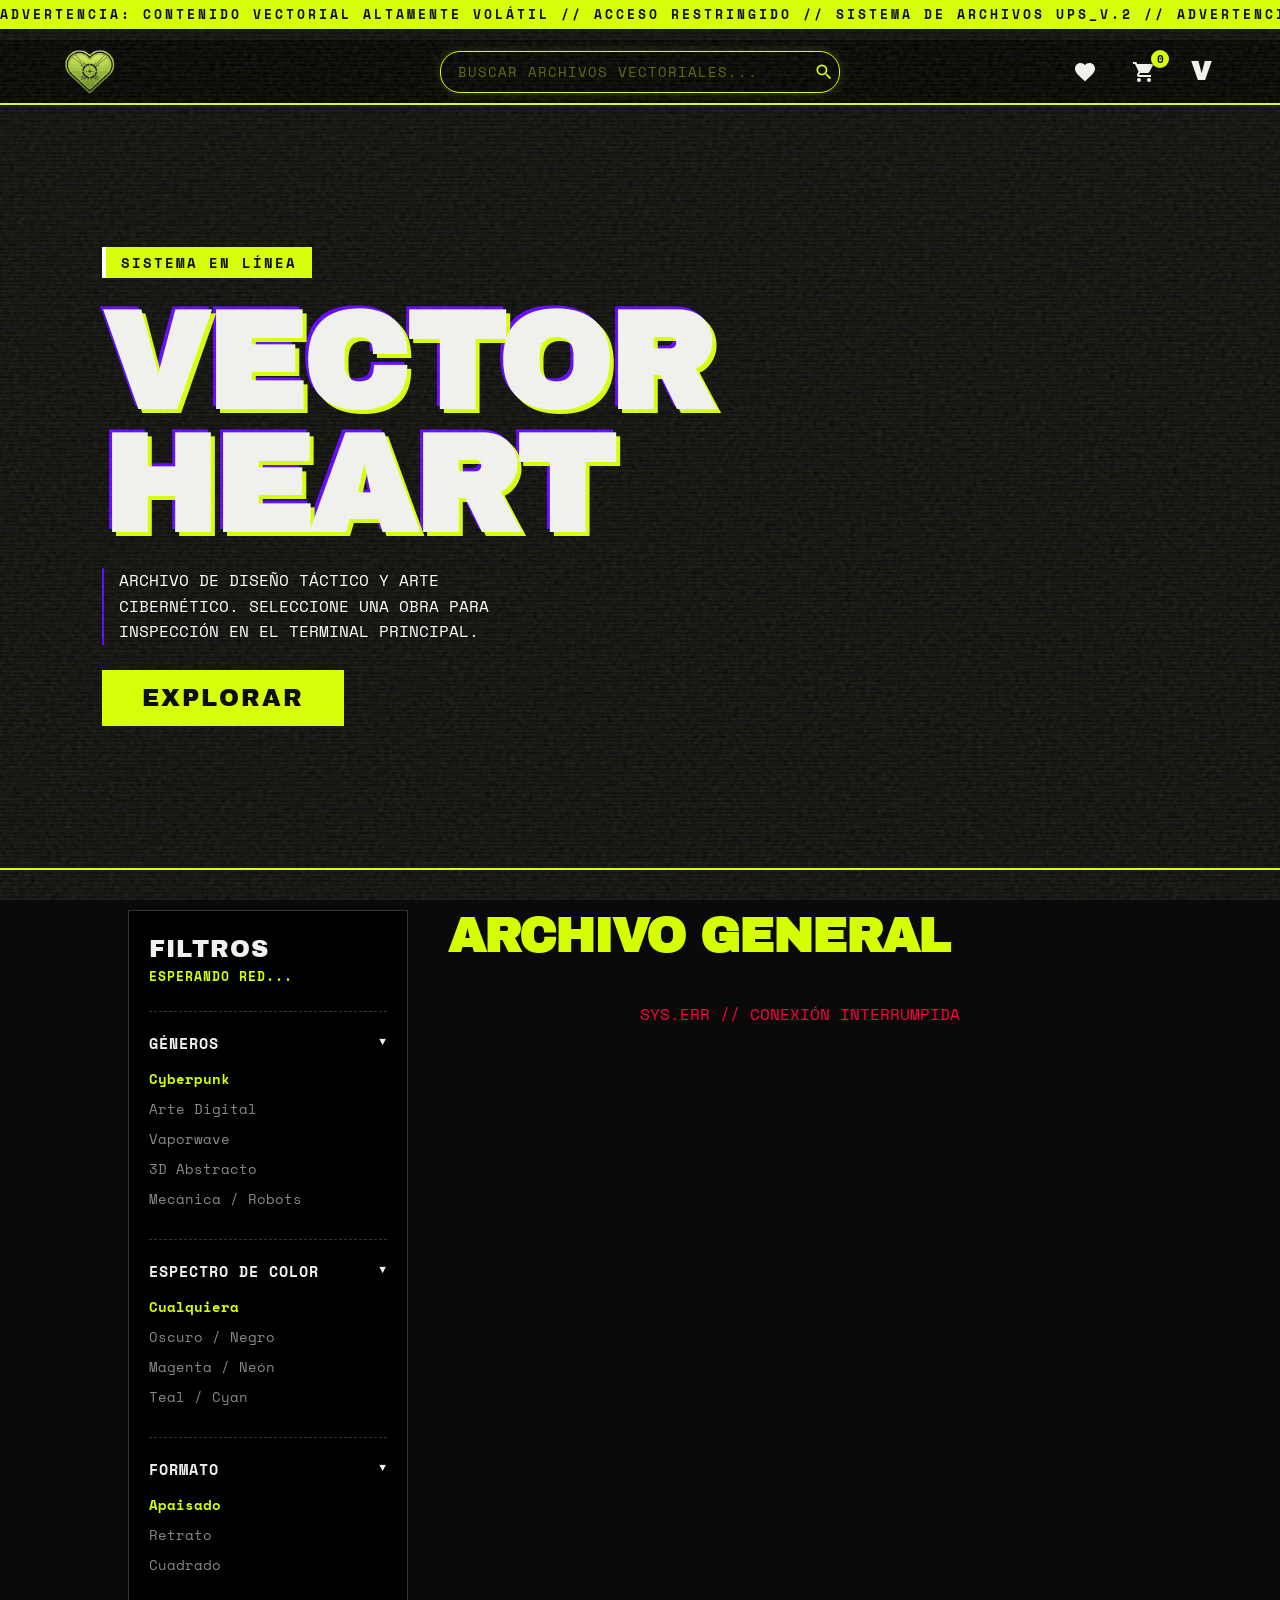
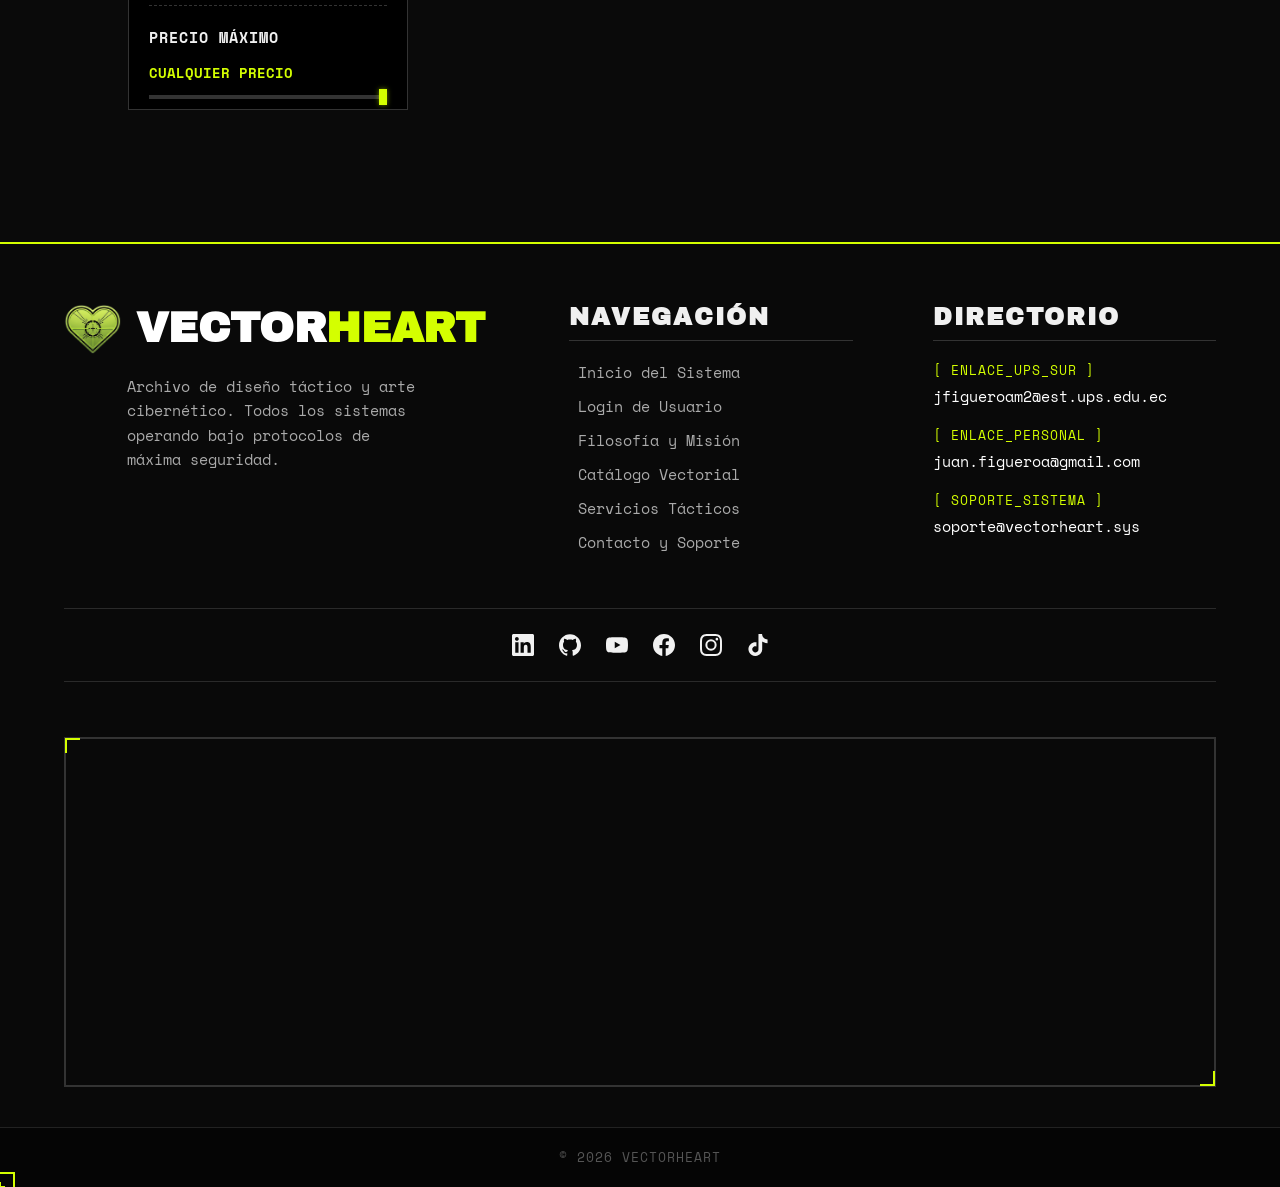
==== src/index.html @ d37dd2ca "vectorheart-ecommerce beta 0.3.7" ====
<!DOCTYPE html>
<html lang="es">
<head>
  <!-- ==========================================================================
       01. METADATOS Y RECURSOS DEL SISTEMA (HEAD)
       ========================================================================== -->
  <meta charset="UTF-8">
  <meta name="viewport" content="width=device-width, initial-scale=1.0">
  <title>VECTORHEART // ART ARCHIVE</title>

  <!-- Hojas de Estilo y Fuentes del HUD -->
  <link rel="stylesheet" href="css/style.css">
  <link href="https://fonts.googleapis.com/css2?family=Bebas+Neue&family=Space+Mono:wght@400;700&display=swap" rel="stylesheet">
</head>
<body>

<!-- ==========================================================================
     02. EFECTOS VISUALES GLOBALES (HUD)
     ========================================================================== -->
<!-- Efecto de escaneo CRT y ruido estático de fondo -->
<div class="ui-scanner"></div>
<div class="crt-noise"></div>

<!-- Marquesina superior de advertencia táctica -->
<div class="danger-marquee top-marquee">
  <div class="marquee-content">
    ADVERTENCIA: CONTENIDO VECTORIAL ALTAMENTE VOLÁTIL // ACCESO RESTRINGIDO // SISTEMA DE ARCHIVOS UPS_V.2 // ADVERTENCIA: CONTENIDO VECTORIAL ALTAMENTE VOLÁTIL // ACCESO RESTRINGIDO // SISTEMA DE ARCHIVOS UPS_V.2 //
  </div>
</div>

<!-- ==========================================================================
     03. NAVEGACIÓN SUPERIOR (HEADER)
     ========================================================================== -->
<header class="main-header">

  <!-- --- Logo del Sistema --- -->
  <a href="index.html" class="brand-logo" data-target="true" title="Reiniciar Sistema">
    <img src="assets/icons/Vectorheart.png" alt="Vectorheart Logo" class="heart-logo">
  </a>

  <!-- --- Buscador Global Predictivo --- -->
  <div class="header-search-container" id="searchContainer">
    <input type="search" id="searchInput" aria-label="Buscador global de archivos vectoriales" placeholder="BUSCAR ARCHIVOS VECTORIALES..." class="search-input" data-target="true" autocomplete="off">
    <button id="clearSearchBtn" class="clear-search-btn" style="display: none;" data-target="true">X</button>

    <svg viewBox="0 0 24 24" width="20" height="20" fill="currentColor" class="search-icon">
      <path d="M15.5 14h-.79l-.28-.27A6.471 6.471 0 0 0 16 9.5 6.5 6.5 0 1 0 9.5 16c1.61 0 3.09-.59 4.23-1.57l.27.28v.79l5 4.99L20.49 19l-4.99-5zm-6 0C7.01 14 5 11.99 5 9.5S7.01 5 9.5 5 14 7.01 14 9.5 11.99 14 9.5 14z"/>
    </svg>

    <!-- Menú Desplegable Predictivo (Inyectado vía JS) -->
    <div class="search-dropdown" id="searchDropdown"></div>
  </div>

  <!-- --- Controles de Operación (Favoritos, Base de Datos, Menú) --- -->
  <div class="header-controls">
    <button id="favBtn" class="icon-btn" data-target="true" title="Favoritos">
      <svg viewBox="0 0 24 24" width="24" height="24" fill="currentColor"><path d="M12 21.35l-1.45-1.32C5.4 15.36 2 12.28 2 8.5 2 5.42 4.42 3 7.5 3c1.74 0 3.41.81 4.5 2.09C13.09 3.81 14.76 3 16.5 3 19.58 3 22 5.42 22 8.5c0 3.78-3.4 6.86-8.55 11.54L12 21.35z"/></svg>
    </button>

    <a href="#" class="cart-link icon-btn" data-target="true" title="Base de Datos">
      <svg viewBox="0 0 24 24" width="24" height="24" fill="currentColor"><path d="M7 18c-1.1 0-1.99.9-1.99 2S5.9 22 7 22s2-.9 2-2-.9-2-2-2zM1 2v2h2l3.6 7.59-1.35 2.45c-.16.28-.25.61-.25.96 0 1.1.9 2 2 2h12v-2H7.42c-.14 0-.25-.11-.25-.25l.03-.12.9-1.63h7.45c.75 0 1.41-.41 1.75-1.03l3.58-6.49c.08-.14.12-.31.12-.48 0-.55-.45-1-1-1H5.21l-.94-2H1zm16 16c-1.1 0-1.99.9-1.99 2s.89 2 1.99 2 2-.9 2-2-.9-2-2-2z"/></svg>
      <span class="cart-badge" id="cartCountBadge">0</span>
    </a>

    <button id="menuBtn" class="icon-btn" data-target="true" title="Abrir Menú" style="font-family: var(--font-heading); font-size: 1.6rem; font-weight: bold; width: 30px; height: 30px;">V</button>
  </div>
</header>

<!-- ==========================================================================
     04. CONTENIDO PRINCIPAL (MAIN)
     ========================================================================== -->
<main>

  <!-- --- Sección 1: Hero Banner --- -->
  <section class="hero">
    <div class="hero-content">
      <div class="hero-badge">SISTEMA EN LÍNEA</div>
      <h1 class="glitch-title">VECTOR<br>HEART</h1>
      <p class="hero-desc">ARCHIVO DE DISEÑO TÁCTICO Y ARTE CIBERNÉTICO. SELECCIONE UNA OBRA PARA INSPECCIÓN EN EL TERMINAL PRINCIPAL.</p>
      <button class="btn-explore" data-target="true" onclick="document.getElementById('catalog-grid').scrollIntoView({behavior: 'smooth', block: 'start'})">
        EXPLORAR
      </button>
    </div>
    <!-- Carrusel Dinámico (JS) -->
    <div class="hero-art-display" id="heroCarousel"></div>
  </section>

  <!-- --- Sección 2: Sistema de Catálogo y Filtros --- -->
  <section class="catalog-container" id="catalog-section">

    <!-- Sidebar de Filtros -->
    <aside class="filter-sidebar">
      <div class="sidebar-title">FILTROS</div>
      <div class="sidebar-matches" id="matchCount">ESPERANDO RED...</div>

      <!-- Filtro: Géneros -->
      <div class="filter-section">
        <div class="filter-section-title">GÉNEROS <span style="font-size: 0.7rem;">▼</span></div>
        <label class="filter-option"><input type="radio" name="cat" value="cyberpunk neon" checked><span class="active">Cyberpunk</span></label>
        <label class="filter-option"><input type="radio" name="cat" value="digital art"><span>Arte Digital</span></label>
        <label class="filter-option"><input type="radio" name="cat" value="vaporwave"><span>Vaporwave</span></label>
        <label class="filter-option"><input type="radio" name="cat" value="abstract 3d"><span>3D Abstracto</span></label>
        <label class="filter-option"><input type="radio" name="cat" value="mecha robot"><span>Mecánica / Robots</span></label>
      </div>

      <!-- Filtro: Espectro de Color -->
      <div class="filter-section">
        <div class="filter-section-title">ESPECTRO DE COLOR <span style="font-size: 0.7rem;">▼</span></div>
        <label class="filter-option"><input type="radio" name="col" value="" checked><span class="active">Cualquiera</span></label>
        <label class="filter-option"><input type="radio" name="col" value="black"><span>Oscuro / Negro</span></label>
        <label class="filter-option"><input type="radio" name="col" value="magenta"><span>Magenta / Neón</span></label>
        <label class="filter-option"><input type="radio" name="col" value="teal"><span>Teal / Cyan</span></label>
      </div>

      <!-- Filtro: Formato Visual -->
      <div class="filter-section">
        <div class="filter-section-title">FORMATO <span style="font-size: 0.7rem;">▼</span></div>
        <label class="filter-option"><input type="radio" name="ori" value="landscape" checked><span class="active">Apaisado</span></label>
        <label class="filter-option"><input type="radio" name="ori" value="portrait"><span>Retrato</span></label>
        <label class="filter-option"><input type="radio" name="ori" value="squarish"><span>Cuadrado</span></label>
      </div>

      <!-- Filtro: Precio (Frontend) -->
      <div class="filter-section">
        <div class="filter-section-title">PRECIO MÁXIMO</div>
        <div class="price-slider-container">
          <span class="price-label" id="priceLabel">Cualquier precio</span>
          <input type="range" id="priceFilter" aria-label="Filtro de precio máximo" min="40" max="200" value="200" data-target="true">
        </div>
      </div>

      <!-- Acción: Limpiar Filtros -->
      <button class="btn-clear-filters" id="clearFiltersBtn" data-target="true">LIMPIAR FILTROS</button>
    </aside>

    <!-- Área de Grilla de Obras -->
    <div class="catalog-content">
      <h2 class="section-title" style="font-size: 3rem; margin-top: 0;">ARCHIVO GENERAL</h2>
      <div class="product-grid" id="catalog-grid"></div>
      <button class="btn-load-more" id="loadMoreBtn" data-target="true">CARGAR MÁS MÓDULOS</button>
    </div>

  </section>
</main>

<!-- ==========================================================================
     05. HUD DE INSPECCIÓN (MODAL)
     ========================================================================== -->
<div class="modal-overlay" id="artModal">
  <div class="modal-content">

    <!-- Controles de Cierre -->
    <button class="modal-close-btn" id="closeModalBtn" data-target="true" title="Cerrar Terminal">X</button>

    <!-- Área de Scroll Interno -->
    <div class="modal-body-scroll">

      <!-- Título -->
      <div class="modal-header-vertical">
        <div class="modal-badge">// REGISTRO VECTORIAL</div>
        <h2 id="modalTitle">TITULO OBRA</h2>
      </div>

      <!-- Imagen -->
      <div class="modal-image-vertical">
        <div class="modal-image" id="modalImage"></div>
      </div>

      <!-- Metadatos de la Obra -->
      <div class="modal-data-vertical">
        <p class="modal-data"><span>[ ARTISTA ]</span> <strong id="modalArtist">...</strong></p>
        <p class="modal-data"><span>[ EXPOSICIÓN ]</span> <strong id="modalExhibitions">...</strong></p>
        <p class="modal-data"><span>[ RESOLUCIÓN ]</span> <strong id="modalDimensions" style="color: #FFF;">...</strong></p>
        <p class="modal-data" style="align-items: center;">
          <span>[ FIRMA HEX ]</span>
          <strong id="modalHex" style="display: flex; align-items: center; gap: 10px;">...</strong>
        </p>
        <p class="modal-data"><span>[ RED (LIKES) ]</span> <strong id="modalLikes" style="color: #FFF;">...</strong></p>
      </div>

      <!-- Etiquetas Interactivas -->
      <div class="modal-tags" id="modalTags" style="display: flex; gap: 8px; flex-wrap: wrap; margin-bottom: 25px; border-bottom: 1px dashed #333; padding-bottom: 25px;"></div>

      <!-- Nivel de Amenaza (Rating) -->
      <div class="modal-rating-vertical">
        <span style="color: #666; font-size: 0.85rem; font-family: var(--font-tech); width: 135px; flex-shrink: 0;">NIVEL DE AMENAZA:</span>
        <div class="modal-rating" id="modalRating">★★★★★</div>
      </div>

      <!-- Descripción General -->
      <div class="modal-desc-vertical">
        <p class="modal-desc" id="modalDesc">Cargando registro de datos...</p>
      </div>

    </div>
  </div>
</div>

<!-- ==========================================================================
     06. MENÚ LATERAL TÁCTICO DE NAVEGACIÓN
     ========================================================================== -->
<nav class="side-menu" id="sideMenu" style="justify-content: flex-start; gap: 25px; overflow-y: auto; padding-top: 60px;">

  <button class="close-menu" id="closeMenuBtn" data-target="true">X</button>

  <div class="sidebar-brand" style="display: flex; align-items: center; gap: 15px;">
    <span class="v-logo" style="background: var(--primary); color: var(--dark); width: 35px; height: 35px; display: flex; align-items: center; justify-content: center; font-family: var(--font-heading); font-size: 1.5rem;">V</span>
    <h2 style="font-family: var(--font-heading); font-size: 2rem; margin: 0; line-height: 1; color: var(--text-light);">VECTOR<span class="highlight" style="color: var(--primary);">HEART</span></h2>
  </div>

  <!-- Directorio de Enlaces -->
  <ul class="menu-links" style="margin-bottom: 10px;">
    <li><a href="index.html" data-target="true" style="display: flex; align-items: center; gap: 15px;"><svg viewBox="0 0 24 24" width="24" height="24" fill="currentColor"><path d="M3 13h8V3H3v10zm0 8h8v-6H3v6zm10 0h8V11h-8v10zm0-18v6h8V3h-8z"/></svg> INICIO</a></li>
    <li><a href="login.html" data-target="true" style="display: flex; align-items: center; gap: 15px;"><svg viewBox="0 0 24 24" width="24" height="24" fill="currentColor"><path d="M12 12c2.21 0 4-1.79 4-4s-1.79-4-4-4-4 1.79-4 4 1.79 4 4 4zm0 2c-2.67 0-8 1.34-8 4v2h16v-2c0-2.66-5.33-4-8-4z"/></svg> LOGIN</a></li>
    <li><a href="filosofia.html" data-target="true" style="display: flex; align-items: center; gap: 15px;"><svg viewBox="0 0 24 24" width="24" height="24" fill="currentColor"><path d="M12 2L2 22h20L12 2zm0 5l5 10h-10l5-10z"/></svg> FILOSOFÍA</a></li>
    <li><a href="index.html#catalog-grid" id="tiendaLink" data-target="true" style="display: flex; align-items: center; gap: 15px;"><svg viewBox="0 0 24 24" width="24" height="24" fill="currentColor"><path d="M4 4h4v4H4zm6 0h4v4h-4zm6 0h4v4h-4zM4 10h4v4H4zm6 0h4v4h-4zm6 0h4v4h-4zM4 16h4v4H4zm6 0h4v4h-4zm6 0h4v4h-4z"/></svg> CATÁLOGO</a></li>
    <li><a href="servicios.html" data-target="true" style="display: flex; align-items: center; gap: 15px;"><svg viewBox="0 0 24 24" width="24" height="24" fill="currentColor"><path d="M22.7 19l-9.1-9.1c.9-2.3.4-5-1.5-6.9-2-2-5-2.4-7.4-1.3L9 6 6 9 1.6 4.7C.5 7.1.9 10.1 2.9 12.1c1.9 1.9 4.6 2.4 6.9 1.5l9.1 9.1c.4.4 1 .4 1.4 0l2.4-2.4c.4-.4.4-1 0-1.3z"/></svg> SERVICIOS</a></li>
    <li><a href="contacto.html" data-target="true" style="display: flex; align-items: center; gap: 15px;"><svg viewBox="0 0 24 24" width="24" height="24" fill="currentColor"><path d="M20 4H4c-1.1 0-1.99.9-1.99 2L2 18c0 1.1.9 2 2 2h16c1.1 0 2-.9 2-2V6c0-1.1-.9-2-2-2zm0 4l-8 5-8-5V6l8 5 8-5v2z"/></svg> CONTACTO</a></li>
  </ul>

  <!-- Controles de Redes y Localización -->
  <div style="display: flex; flex-direction: column; align-items: center; gap: 20px; border-top: 1px solid #333; padding-top: 25px;">

    <div class="side-socials" style="display: flex; gap: 20px; justify-content: center; width: 100%; border: none; padding: 0; margin: 0;">
      <a href="https://www.linkedin.com/in/juan-figueroa-98a816195/" target="_blank" data-target="true" title="LinkedIn">
        <svg viewBox="0 0 24 24"><path d="M20.447 20.452h-3.554v-5.569c0-1.328-.027-3.037-1.852-3.037-1.853 0-2.136 1.445-2.136 2.939v5.667H9.351V9h3.414v1.561h.046c.477-.9 1.637-1.85 3.37-1.85 3.601 0 4.267 2.37 4.267 5.455v6.286zM5.337 7.433c-1.144 0-2.063-.926-2.063-2.065 0-1.138.92-2.063 2.063-2.063 1.14 0 2.064.925 2.064 2.063 0 1.139-.925 2.065-2.064 2.065zm1.782 13.019H3.555V9h3.564v11.452zM22.225 0H1.771C.792 0 0 .774 0 1.729v20.542C0 23.227.792 24 1.771 24h20.451C23.2 24 24 23.227 24 22.271V1.729C24 .774 23.2 0 22.222 0h.003z"/></svg>
      </a>
      <a href="https://github.com/xErnyx" target="_blank" data-target="true" title="GitHub">
        <svg viewBox="0 0 24 24"><path d="M12 .297c-6.63 0-12 5.373-12 12 0 5.303 3.438 9.8 8.205 11.385.6.113.82-.258.82-.577 0-.285-.01-1.04-.015-2.04-3.338.724-4.042-1.61-4.042-1.61C4.422 18.07 3.633 17.7 3.633 17.7c-1.087-.744.084-.729.084-.729 1.205.084 1.838 1.236 1.838 1.236 1.07 1.835 2.809 1.305 3.495.998.108-.776.417-1.305.76-1.605-2.665-.3-5.466-1.332-5.466-5.93 0-1.31.465-2.38 1.235-3.22-.135-.303-.54-1.523.105-3.176 0 0 1.005-.322 3.3 1.23.96-.267 1.98-.399 3-.405 1.02.006 2.04.138 3 .405 2.28-1.552 3.285-1.23 3.285-1.23.645 1.653.24 2.873.12 3.176.765.84 1.23 1.91 1.23 3.22 0 4.61-2.805 5.625-5.475 5.92.42.36.81 1.096.81 2.22 0 1.606-.015 2.896-.015 3.286 0 .315.21.69.825.57C20.565 22.092 24 17.592 24 12.297c0-6.627-5.373-12-12-12"/></svg>
      </a>
      <a href="https://www.youtube.com/@Antonimo555" target="_blank" data-target="true" title="YouTube">
        <svg viewBox="0 0 24 24"><path d="M23.498 6.186a3.016 3.016 0 0 0-2.122-2.136C19.505 3.545 12 3.545 12 3.545s-7.505 0-9.377.505A3.017 3.017 0 0 0 .502 6.186C0 8.07 0 12 0 12s0 3.93.502 5.814a3.016 3.016 0 0 0 2.122 2.136c1.871.505 9.376.505 9.376.505s7.505 0 9.377-.505a3.015 3.015 0 0 0 2.122-2.136C24 15.93 24 12 24 12s0-3.93-.502-5.814zM9.545 15.568V8.432L15.818 12l-6.273 3.568z"/></svg>
      </a>
      <a href="https://www.facebook.com/Antonimo0/" target="_blank" data-target="true" title="Facebook">
        <svg viewBox="0 0 24 24"><path d="M24 12.073c0-6.627-5.373-12-12-12s-12 5.373-12 12c0 5.99 4.388 10.954 10.125 11.854v-8.385H7.078v-3.469h3.047V9.43c0-3.007 1.792-4.669 4.533-4.669 1.312 0 2.686.235 2.686.235v2.953H15.83c-1.491 0-1.956.925-1.956 1.874v2.25h3.328l-.532 3.469h-2.796v8.385C19.612 23.027 24 18.062 24 12.073z"/></svg>
      </a>
      <a href="https://www.instagram.com/0antonimo0/" target="_blank" data-target="true" title="Instagram">
        <svg viewBox="0 0 24 24"><path d="M12 2.163c3.204 0 3.584.012 4.85.07 3.252.148 4.771 1.691 4.919 4.919.058 1.265.069 1.645.069 4.849 0 3.205-.012 3.584-.069 4.849-.149 3.225-1.664 4.771-4.919 4.919-1.266.058-1.644.07-4.85.07-3.204 0-3.584-.012-4.849-.07-3.26-.149-4.771-1.699-4.919-4.92-.058-1.265-.07-1.644-.07-4.849 0-3.204.013-3.583.07-4.849.149-3.227 1.664-4.771 4.919-4.919 1.266-.057 1.645-.069 4.849-.069zM12 0C8.741 0 8.333.014 7.053.072 2.695.272.273 2.69.073 7.052.014 8.333 0 8.741 0 12c0 3.259.014 3.668.072 4.948.2 4.358 2.618 6.78 6.98 6.98C8.333 23.986 8.741 24 12 24c3.259 0 3.668-.014 4.948-.072 4.354-.2 6.782-2.618 6.979-6.98.059-1.28.073-1.689.073-4.948 0-3.259-.014-3.667-.072-4.947-.196-4.354-2.617-6.78-6.979-6.98C15.668.014 15.259 0 12 0zm0 5.838a6.162 6.162 0 100 12.324 6.162 6.162 0 000-12.324zM12 16a4 4 0 110-8 4 4 0 010 8zm6.406-11.845a1.44 1.44 0 100 2.881 1.44 1.44 0 000-2.881z"/></svg>
      </a>
      <a href="https://www.tiktok.com/@erny_xp555" target="_blank" data-target="true" title="TikTok">
        <svg viewBox="0 0 24 24"><path d="M12.525.02c1.31-.02 2.61-.01 3.91-.02.08 1.53.63 3.09 1.75 4.17 1.12 1.11 2.7 1.62 4.24 1.79v4.03c-1.44-.05-2.89-.35-4.2-.97-.57-.26-1.1-.59-1.62-.93-.01 2.92.01 5.84-.02 8.75-.08 1.4-.54 2.79-1.35 3.94-1.31 1.92-3.58 3.17-5.91 3.21-1.43.08-2.86-.31-4.08-1.03-2.02-1.19-3.44-3.37-3.65-5.71-.02-.5-.03-1-.01-1.49.18-1.9 1.12-3.72 2.58-4.96 1.66-1.44 3.98-2.13 6.15-1.72.02 1.48-.04 2.96-.04 4.44-.99-.32-2.15-.23-3.02.37-.63.41-1.11 1.04-1.36 1.75-.21.51-.15 1.07-.14 1.61.24 1.64 1.82 3.02 3.5 2.87 1.12-.01 2.19-.66 2.77-1.61.19-.33.4-.67.41-1.06.1-1.79.06-3.57.07-5.36.01-4.03-.01-8.05.02-12.07z"/></svg>
      </a>
    </div>

    <div class="localization-controls" style="display: flex; gap: 10px; justify-content: center; width: 100%;">
      <button class="loc-btn" data-target="true" style="justify-content: center; padding: 10px 20px;"><svg viewBox="0 0 24 24" width="18" height="18" fill="currentColor"><path d="M11.99 2C6.47 2 2 6.48 2 12s4.47 10 9.99 10C17.52 22 22 17.52 22 12S17.52 2 11.99 2zm6.93 6h-2.95c-.32-1.25-.78-2.45-1.38-3.56 1.84.63 3.37 1.91 4.33 3.56zM12 4.04c.83 1.2 1.48 2.53 1.91 3.96h-3.82c.43-1.43 1.08-2.76 1.91-3.96zM4.26 14C4.1 13.36 4 12.69 4 12s.1-1.36.26-2h3.38c-.08.66-.14 1.32-.14 2 0 .68.06 1.34.14 2H4.26zm.82 2h2.95c.32 1.25.78 2.45 1.38 3.56-1.84-.63-3.37-1.91-4.33-3.56zm2.95-8H5.08c-.96 1.66-2.49 2.93-4.33 3.56C5.81 7.11 6.28 5.92 6.6 4.68zM12 19.96c-.83-1.2-1.48-2.53-1.91-3.96h3.82c-.43 1.43-1.08 2.76-1.91 3.96zM14.34 14H9.66c-.09-.66-.16-1.32-.16-2 0-.68.07-1.34.16-2h4.68c.09.66.16 1.32.16 2 0 .68-.07 1.34-.16 2zm.25 5.56c.6-1.11 1.06-2.31 1.38-3.56h2.95c-.96 1.65-2.49 2.93-4.33 3.56zM16.36 14c.08-.66.14-1.32.14-2 0-.68-.06-1.34-.14-2h3.38c.16.64.26 1.31.26 2s-.1 1.36-.26 2h-3.38z"/></svg> Ecuador</button>
      <button class="loc-btn" data-target="true" style="justify-content: center; padding: 10px 20px;"><svg viewBox="0 0 24 24" width="18" height="18" fill="currentColor"><path d="M12.87 15.07l-2.54-2.51.03-.03c1.74-1.94 2.98-4.17 3.71-6.53H17V4h-7V2H8v2H1v2h11.17C11.5 7.92 10.44 9.75 9 11.35 8.07 10.32 7.3 9.19 6.69 8h-2c.73 1.63 1.73 3.17 2.98 4.56l-5.09 5.02L4 19l5-5 3.11 3.11.76-2.04zM18.5 10h-2L12 22h2l1.12-3h4.75L21 22h2l-4.5-12zm-2.62 7l1.62-4.33L19.12 17h-3.24z"/></svg> Español</button>
    </div>

    <p class="copyright" style="color: #666; font-size: 0.85rem; margin: 0; text-align: center; font-family: var(--font-tech);">© 2026 VECTORHEART</p>
  </div>
</nav>

<!-- ==========================================================================
     07. PANEL DE BASE DE DATOS (CARRITO DE COMPRAS)
     ========================================================================== -->
<div class="cart-panel" id="cartPanel">

  <div class="cart-header">
    <h2>REGISTRO DE COMPRAS</h2>
    <button class="close-cart" id="closeCartBtn" data-target="true">X</button>
  </div>

  <div class="cart-items-container" id="cartItemsContainer"></div>

  <div class="cart-footer">
    <div class="cart-total">TOTAL: $<span id="cartTotalValue">0.00</span></div>

    <!-- Acciones Inferiores -->
    <div class="cart-bottom-actions">
      <button id="btn-undo-cart" class="btn-undo" data-target="true">RESTAR ÚLTIMO</button>
      <button id="btn-vaciar-carrito" class="btn-purgar" data-target="true">PURGAR SISTEMA</button>
    </div>

    <button class="btn-primary" style="width: 100%;" data-target="true">PROCESAR PAGO >></button>
  </div>
</div>

<!-- ==========================================================================
     08. PIE DE PÁGINA GLOBAL (FOOTER)
     ========================================================================== -->
<footer class="main-footer" style="background: rgba(10, 10, 10, 0.95); border-top: 2px solid var(--primary); padding: 60px 5% 0px; margin-top: 80px; display: flex; flex-direction: column; position: relative; z-index: 10;">

  <!-- Contenedor Superior: Columnas de información -->
  <div class="footer-top-container" style="display: flex; flex-wrap: wrap; justify-content: space-between; gap: 80px; width: 100%; margin-bottom: 5px;">

    <!-- Columna 1: Branding y Descripción -->
    <div class="footer-col" style="flex: 1.5;">
      <div class="footer-logo-wrapper" style="display: flex; align-items: center; gap: 15px; margin-bottom: 20px;">
        <img src="assets/icons/Vectorheart.png" alt="Vectorheart Logo" class="heart-logo" style="height: 50px; width: auto; mix-blend-mode: screen;">
        <h2 class="footer-title" style="font-family: var(--font-heading); font-size: 2.6rem; margin: 0; line-height: 1; color: #FFF;">VECTOR<span style="color: var(--primary);">HEART</span></h2>
      </div>
      <p class="footer-desc" style="color: #AAA; font-family: var(--font-tech); font-size: 0.95rem; line-height: 1.6; max-width: 300px; margin: 0 auto;">
        Archivo de diseño táctico y arte cibernético. Todos los sistemas operando bajo protocolos de máxima seguridad.
      </p>
    </div>

    <!-- Columna 2: Navegación Rápida -->
    <div class="footer-col" style="flex: 1; min-width: 200px;">
      <h4 style="color: var(--text-light); font-family: var(--font-heading); font-size: 1.5rem; margin-bottom: 20px; letter-spacing: 2px; text-transform: uppercase;">Navegación</h4>
      <ul class="footer-links" style="list-style: none; padding: 0; display: flex; flex-direction: column; gap: 12px;">
        <li><a href="index.html" data-target="true" style="color: #AAA; font-family: var(--font-tech); text-decoration: none; font-size: 0.95rem; transition: color 0.3s ease;">Inicio del Sistema</a></li>
        <li><a href="login.html" data-target="true" style="color: #AAA; font-family: var(--font-tech); text-decoration: none; font-size: 0.95rem; transition: color 0.3s ease;">Login de Usuario</a></li>
        <li><a href="filosofia.html" data-target="true" style="color: #AAA; font-family: var(--font-tech); text-decoration: none; font-size: 0.95rem; transition: color 0.3s ease;">Filosofía y Misión</a></li>
        <li><a href="index.html#catalog-grid" data-target="true" style="color: #AAA; font-family: var(--font-tech); text-decoration: none; font-size: 0.95rem; transition: color 0.3s ease;">Catálogo Vectorial</a></li>
        <li><a href="servicios.html" data-target="true" style="color: #AAA; font-family: var(--font-tech); text-decoration: none; font-size: 0.95rem; transition: color 0.3s ease;">Servicios Tácticos</a></li>
        <li><a href="contacto.html" data-target="true" style="color: #AAA; font-family: var(--font-tech); text-decoration: none; font-size: 0.95rem; transition: color 0.3s ease;">Contacto y Soporte</a></li>
      </ul>
    </div>

    <!-- Columna 3: Información de Contacto -->
    <div class="footer-col" style="flex: 1; min-width: 260px;">
      <h4 style="color: var(--text-light); font-family: var(--font-heading); font-size: 1.5rem; margin-bottom: 20px; letter-spacing: 2px; text-transform: uppercase;">Directorio</h4>
      <div style="display: flex; flex-direction: column; gap: 18px;">
        <div>
          <span style="color: var(--primary); font-family: var(--font-tech); font-size: 0.8rem; letter-spacing: 1px; display: block; margin-bottom: 4px;">[ ENLACE_UPS_SUR ]</span>
          <span style="color: #FFF; font-family: var(--font-tech); font-size: 0.95rem;">jfigueroam2@est.ups.edu.ec</span>
        </div>
        <div>
          <span style="color: var(--primary); font-family: var(--font-tech); font-size: 0.8rem; letter-spacing: 1px; display: block; margin-bottom: 4px;">[ ENLACE_PERSONAL ]</span>
          <span style="color: #FFF; font-family: var(--font-tech); font-size: 0.95rem;">juan.figueroa@gmail.com</span>
        </div>
        <div>
          <span style="color: var(--primary); font-family: var(--font-tech); font-size: 0.8rem; letter-spacing: 1px; display: block; margin-bottom: 4px;">[ SOPORTE_SISTEMA ]</span>
          <span style="color: #FFF; font-family: var(--font-tech); font-size: 0.95rem;">soporte@vectorheart.sys</span>
        </div>
      </div>
    </div>
  </div>

  <!-- Redes Sociales -->
  <div class="side-socials" style="display: flex; gap: 25px; justify-content: center; width: 100%; padding: 25px 0; border-top: 1px solid #222; border-bottom: 1px solid #222; mix-blend-mode: screen; margin-bottom: 5px;">
    <a href="https://www.linkedin.com/in/juan-figueroa-98a816195/" target="_blank" data-target="true" title="LinkedIn">
      <svg viewBox="0 0 24 24"><path d="M20.447 20.452h-3.554v-5.569c0-1.328-.027-3.037-1.852-3.037-1.853 0-2.136 1.445-2.136 2.939v5.667H9.351V9h3.414v1.561h.046c.477-.9 1.637-1.85 3.37-1.85 3.601 0 4.267 2.37 4.267 5.455v6.286zM5.337 7.433c-1.144 0-2.063-.926-2.063-2.065 0-1.138.92-2.063 2.063-2.063 1.14 0 2.064.925 2.064 2.063 0 1.139-.925 2.065-2.064 2.065zm1.782 13.019H3.555V9h3.564v11.452zM22.225 0H1.771C.792 0 0 .774 0 1.729v20.542C0 23.227.792 24 1.771 24h20.451C23.2 24 24 23.227 24 22.271V1.729C24 .774 23.2 0 22.222 0h.003z"/></svg>
    </a>
    <a href="https://github.com/xErnyx" target="_blank" data-target="true" title="GitHub">
      <svg viewBox="0 0 24 24"><path d="M12 .297c-6.63 0-12 5.373-12 12 0 5.303 3.438 9.8 8.205 11.385.6.113.82-.258.82-.577 0-.285-.01-1.04-.015-2.04-3.338.724-4.042-1.61-4.042-1.61C4.422 18.07 3.633 17.7 3.633 17.7c-1.087-.744.084-.729.084-.729 1.205.084 1.838 1.236 1.838 1.236 1.07 1.835 2.809 1.305 3.495.998.108-.776.417-1.305.76-1.605-2.665-.3-5.466-1.332-5.466-5.93 0-1.31.465-2.38 1.235-3.22-.135-.303-.54-1.523.105-3.176 0 0 1.005-.322 3.3 1.23.96-.267 1.98-.399 3-.405 1.02.006 2.04.138 3 .405 2.28-1.552 3.285-1.23 3.285-1.23.645 1.653.24 2.873.12 3.176.765.84 1.23 1.91 1.23 3.22 0 4.61-2.805 5.625-5.475 5.92.42.36.81 1.096.81 2.22 0 1.606-.015 2.896-.015 3.286 0 .315.21.69.825.57C20.565 22.092 24 17.592 24 12.297c0-6.627-5.373-12-12-12"/></svg>
    </a>
    <a href="https://www.youtube.com/@Antonimo555" target="_blank" data-target="true" title="YouTube">
      <svg viewBox="0 0 24 24"><path d="M23.498 6.186a3.016 3.016 0 0 0-2.122-2.136C19.505 3.545 12 3.545 12 3.545s-7.505 0-9.377.505A3.017 3.017 0 0 0 .502 6.186C0 8.07 0 12 0 12s0 3.93.502 5.814a3.016 3.016 0 0 0 2.122 2.136c1.871.505 9.376.505 9.376.505s7.505 0 9.377-.505a3.015 3.015 0 0 0 2.122-2.136C24 15.93 24 12 24 12s0-3.93-.502-5.814zM9.545 15.568V8.432L15.818 12l-6.273 3.568z"/></svg>
    </a>
    <a href="https://www.facebook.com/Antonimo0/" target="_blank" data-target="true" title="Facebook">
      <svg viewBox="0 0 24 24"><path d="M24 12.073c0-6.627-5.373-12-12-12s-12 5.373-12 12c0 5.99 4.388 10.954 10.125 11.854v-8.385H7.078v-3.469h3.047V9.43c0-3.007 1.792-4.669 4.533-4.669 1.312 0 2.686.235 2.686.235v2.953H15.83c-1.491 0-1.956.925-1.956 1.874v2.25h3.328l-.532 3.469h-2.796v8.385C19.612 23.027 24 18.062 24 12.073z"/></svg>
    </a>
    <a href="https://www.instagram.com/0antonimo0/" target="_blank" data-target="true" title="Instagram">
      <svg viewBox="0 0 24 24"><path d="M12 2.163c3.204 0 3.584.012 4.85.07 3.252.148 4.771 1.691 4.919 4.919.058 1.265.069 1.645.069 4.849 0 3.205-.012 3.584-.069 4.849-.149 3.225-1.664 4.771-4.919 4.919-1.266.058-1.644.07-4.85.07-3.204 0-3.584-.012-4.849-.07-3.26-.149-4.771-1.699-4.919-4.92-.058-1.265-.07-1.644-.07-4.849 0-3.204.013-3.583.07-4.849.149-3.227 1.664-4.771 4.919-4.919 1.266-.057 1.645-.069 4.849-.069zM12 0C8.741 0 8.333.014 7.053.072 2.695.272.273 2.69.073 7.052.014 8.333 0 8.741 0 12c0 3.259.014 3.668.072 4.948.2 4.358 2.618 6.78 6.98 6.98C8.333 23.986 8.741 24 12 24c3.259 0 3.668-.014 4.948-.072 4.354-.2 6.782-2.618 6.979-6.98.059-1.28.073-1.689.073-4.948 0-3.259-.014-3.667-.072-4.947-.196-4.354-2.617-6.78-6.979-6.98C15.668.014 15.259 0 12 0zm0 5.838a6.162 6.162 0 100 12.324 6.162 6.162 0 000-12.324zM12 16a4 4 0 110-8 4 4 0 010 8zm6.406-11.845a1.44 1.44 0 100 2.881 1.44 1.44 0 000-2.881z"/></svg>
    </a>
    <a href="https://www.tiktok.com/@erny_xp555" target="_blank" data-target="true" title="TikTok">
      <svg viewBox="0 0 24 24"><path d="M12.525.02c1.31-.02 2.61-.01 3.91-.02.08 1.53.63 3.09 1.75 4.17 1.12 1.11 2.7 1.62 4.24 1.79v4.03c-1.44-.05-2.89-.35-4.2-.97-.57-.26-1.1-.59-1.62-.93-.01 2.92.01 5.84-.02 8.75-.08 1.4-.54 2.79-1.35 3.94-1.31 1.92-3.58 3.17-5.91 3.21-1.43.08-2.86-.31-4.08-1.03-2.02-1.19-3.44-3.37-3.65-5.71-.02-.5-.03-1-.01-1.49.18-1.9 1.12-3.72 2.58-4.96 1.66-1.44 3.98-2.13 6.15-1.72.02 1.48-.04 2.96-.04 4.44-.99-.32-2.15-.23-3.02.37-.63.41-1.11 1.04-1.36 1.75-.21.51-.15 1.07-.14 1.61.24 1.64 1.82 3.02 3.5 2.87 1.12-.01 2.19-.66 2.77-1.61.19-.33.4-.67.41-1.06.1-1.79.06-3.57.07-5.36.01-4.03-.01-8.05.02-12.07z"/></svg>
    </a>
  </div>

  <!-- Componente de Ubicación Satelital -->
  <article style="width: 100%;">
    <div class="map-container" style="width: 100%; height: 350px; position: relative; border: 2px solid #333; margin-bottom: 40px;">
      <div style="position: absolute; top: -1px; left: -1px; width: 15px; height: 15px; border-top: 2px solid var(--primary); border-left: 2px solid var(--primary); z-index: 5;"></div>
      <div style="position: absolute; bottom: -1px; right: -1px; width: 15px; height: 15px; border-bottom: 2px solid var(--primary); border-right: 2px solid var(--primary); z-index: 5;"></div>

      <iframe title="Ubicación de la Base de Operaciones Vectorheart" src="https://maps.google.com/maps?q=Universidad+Politecnica+Salesiana+Campus+Sur+Quito&t=&z=16&ie=UTF8&iwloc=&output=embed" width="100%" height="100%" style="border:0; filter: invert(90%) hue-rotate(180deg);" allowfullscreen="" loading="lazy" referrerpolicy="no-referrer-when-downgrade"></iframe>
    </div>
  </article>

</footer>

<!-- ==========================================================================
     09. BASE DE COPYRIGHT Y SCRIPTS
     ========================================================================== -->
<div class="footer-bottom" style="background: #050505; text-align: center; padding: 20px; border-top: 1px solid #222; font-family: var(--font-tech); color: #555; font-size: 0.8rem; letter-spacing: 1px;">
  © 2026 VECTORHEART
</div>

<!-- Ejecución del Cerebro del Sistema -->
<script src="js/app.js"></script>

</body>
</html>
---- src/css/style.css ----
/* ==========================================================================
   VECTORHEART // SISTEMA DE ESTILOS V.3 (MARATHON EDITION)
   ========================================================================== */

/* --- 00. IMPORTACIÓN DE FUENTES DEL HUD --- */
@import url('https://fonts.googleapis.com/css2?family=Archivo+Black&family=Playfair+Display:ital@0;1&family=Space+Mono:wght@400;700&display=swap');

/* ==========================================================================
   01. VARIABLES GLOBALES Y RESET BÁSICO
   ========================================================================== */
:root {
  /* Colores */
  --primary: #D4FF00;      /* Amarillo-Verde Neón (Chartreuse) */
  --secondary: #5D00FF;    /* Púrpura Profundo (Edición Deluxe) */
  --bg: #0A0A0A;           /* Fondo abismal casi negro */
  --dark: #000000;         /* Negro puro para máximo contraste */
  --gray: #1E1E1E;         /* Gris interfaz táctica */
  --text-light: #F0F0F0;   /* Blanco apagado para lectura */

  /* Tipografía */
  --font-heading: 'Archivo Black', sans-serif; /* Títulos (Eq. Shapiro 65) */
  --font-serif: 'Playfair Display', serif;     /* Arte/Armas (Eq. Ivy Presto) */
  --font-tech: 'Space Mono', monospace;        /* HUD y Datos (Eq. Fraktion Mono) */
}

*, *::before, *::after { margin: 0; padding: 0; box-sizing: border-box; }
html, body { width: 100%; max-width: 100vw; overflow-x: hidden; }
body { background-color: var(--bg); color: var(--text-light); font-family: var(--font-tech); padding-top: 40px; }

/* ==========================================================================
   02. ELEMENTOS DE INTERFAZ GLOBAL (CURSOR Y EFECTOS CRT)
   ========================================================================== */
body, a, button, .close-menu, .lang-btn, .social-icon, img, input { cursor: none !important; }

/* Custom Cursor */
#custom-cursor { width: 30px; height: 30px; border: 2px solid var(--primary); position: fixed; pointer-events: none; z-index: 10000; transition: transform 0.1s ease-out, border-color 0.15s, border-radius 0.15s; transform: translate(-50%, -50%); }
#custom-cursor::before, #custom-cursor::after { content: ''; position: absolute; background: var(--primary); transition: 0.15s; }
#custom-cursor::before { width: 10px; height: 2px; top: 12px; left: 8px; }
#custom-cursor::after { width: 2px; height: 10px; top: 8px; left: 12px; }
#cursor-coords { display: none !important; }

/* Efectos Globales (Ruido y Escáner) */
.crt-noise { position: fixed; top: 0; left: 0; width: 100%; height: 100%; background-image: url("data:image/svg+xml,%3Csvg viewBox='0 0 200 200' xmlns='http://www.w3.org/2000/svg'%3E%3Cfilter id='noiseFilter'%3E%3CfeTurbulence type='fractalNoise' baseFrequency='0.85' numOctaves='3' stitchTiles='stitch'/%3E%3C/filter%3E%3Crect width='100%25' height='100%25' filter='url(%23noiseFilter)'/%3E%3C/svg%3E"); opacity: 0.12; pointer-events: none; z-index: 9998; mix-blend-mode: screen; }
.ui-scanner { position: fixed; top: 0; left: 0; width: 100%; height: 100%; background: linear-gradient(rgba(212, 255, 0, 0) 50%, rgba(212, 255, 0, 0.03) 50%); background-size: 100% 4px; pointer-events: none; z-index: 9999; }

/* Marquesina de Advertencia */
.top-marquee { position: fixed; top: 0; left: 0; width: 100%; background: var(--primary); color: var(--dark); padding: 5px 0; z-index: 100; overflow: hidden; white-space: nowrap; border-bottom: 2px solid var(--dark); font-family: var(--font-tech); font-weight: bold; font-size: 0.8rem; letter-spacing: 3px; text-transform: uppercase; }
.marquee-content { display: inline-block; animation: scroll 25s linear infinite; }
@keyframes scroll { from { transform: translateX(0); } to { transform: translateX(-50%); } }

/* ==========================================================================
   03. NAVEGACIÓN PRINCIPAL (HEADER Y MENÚ LATERAL)
   ========================================================================== */
.main-header { display: flex; justify-content: space-between; align-items: center; background: var(--dark); padding: 0 5%; height: 65px; border-bottom: 2px solid var(--primary); z-index: 50; position: relative; }
.brand-logo { display: flex; align-items: center; justify-content: center; height: 100%; }
.heart-logo { height: 45px; width: auto; object-fit: contain; mix-blend-mode: screen; transition: transform 0.3s ease, filter 0.3s ease; }
.brand-logo:hover .heart-logo { transform: scale(1.1); filter: brightness(1.3) drop-shadow(0 0 8px rgba(212,255,0,0.5)); }

/* Buscador Global */
.header-search-container { position: absolute; left: 50%; top: 50%; transform: translate(-50%, -50%); display: flex; align-items: center; background: rgba(0, 0, 0, 0.8); border: 1px solid var(--primary); border-radius: 20px; min-width: 250px; max-width: 400px; width: 100%; padding: 2px 5px; box-shadow: 0 0 10px rgba(212, 255, 0, 0.2); z-index: 10; }
.search-input { flex-grow: 1; background: transparent; border: none; color: var(--primary); font-family: var(--font-tech); font-size: 0.85rem; padding: 8px 12px; outline: none; letter-spacing: 1px; }
.search-input::placeholder { color: rgba(212, 255, 0, 0.5); opacity: 0.8; }
.search-icon { color: var(--primary); margin-left: 10px; flex-shrink: 0; }

/* Controles de Menú */
.header-controls { display: flex; align-items: center; gap: 25px; }
.icon-btn { background: transparent; border: none; color: var(--text-light); display: flex; align-items: center; justify-content: center; transition: color 0.2s, transform 0.2s; position: relative; padding: 5px; }
.icon-btn:hover { color: var(--primary); transform: translateY(-3px); }
.cart-badge { position: absolute; top: -5px; right: -8px; background: var(--primary); color: var(--dark); font-family: var(--font-tech); font-size: 0.7rem; font-weight: bold; width: 18px; height: 18px; display: flex; align-items: center; justify-content: center; border-radius: 50%; box-shadow: 0 0 5px rgba(0,0,0,0.5); }

/* Menú Lateral */
.side-menu { position: fixed; top: 0; left: -500px; width: 450px; height: 100vh; background: var(--bg); border-right: 2px solid var(--primary); z-index: 200; padding: 80px 40px 40px; transition: left 0.4s cubic-bezier(0.25, 1, 0.5, 1); display: flex; flex-direction: column; justify-content: space-between; }
.side-menu.active { left: 0; }
.close-menu { position: absolute; top: 40px; right: 30px; background: none; border: none; color: var(--text-light); font-family: var(--font-tech); font-size: 1.5rem; transition: 0.3s; }
.close-menu:hover { color: var(--primary); transform: rotate(90deg); }
.menu-links { list-style: none; display: flex; flex-direction: column; gap: 20px; }
.menu-links > li > a { color: var(--text-light); text-decoration: none; font-family: var(--font-heading); font-size: 1.8rem; transition: 0.3s; display: block; text-transform: uppercase; white-space: nowrap; }
.menu-links > li > a:hover { color: var(--primary); padding-left: 10px; }
.submenu { list-style: none; margin-top: 10px; margin-left: 20px; display: flex; flex-direction: column; gap: 10px; }
.submenu a { color: #888; text-decoration: none; font-size: 0.9rem; transition: 0.3s; text-transform: uppercase; }
.submenu a:hover { color: var(--text-light); }
.menu-footer { color: var(--primary); font-size: 0.8rem; border-top: 1px solid #333; padding-top: 20px; }
.side-socials { display: flex; gap: 15px; margin-bottom: 15px; border-bottom: 1px dashed #333; padding-bottom: 15px; }
.side-socials a { display: inline-flex; align-items: center; justify-content: center; color: var(--text-light); transition: all 0.3s ease; }
.side-socials a:hover { transform: translateY(-2px); color: var(--primary); }
.side-socials svg { fill: currentColor; width: 22px; height: 22px; transition: fill 0.3s ease; }

/* ==========================================================================
   04. PANTALLA PRINCIPAL (HERO ORGÁNICO)
   ========================================================================== */
.hero { height: 85vh; display: flex; align-items: center; position: relative; border-bottom: 2px solid var(--primary); overflow: hidden; background: transparent; }
.hero-art-display { position: absolute; top: 0; left: 0; width: 100%; height: 100%; z-index: 0; }
.hero-art-display::after { content: ''; position: absolute; top: 0; left: 0; width: 100%; height: 100%; background: linear-gradient(90deg, rgba(10,10,10,0.85) 0%, rgba(10,10,10,0.2) 60%, transparent 100%); z-index: 2; pointer-events: none; }
.carousel-img { position: absolute; top: 0; left: 0; width: 100%; height: 100%; object-fit: cover; opacity: 0; transform: scale(1); transition: opacity 1.5s ease-in-out, transform 10s ease-out; z-index: 0; }
.carousel-img.active { opacity: 1; transform: scale(1.05); z-index: 1; }
.hero-content { width: 50%; display: flex; flex-direction: column; justify-content: center; align-items: flex-start; text-align: left; padding: 0 8%; position: relative; z-index: 10; }
.hero-badge { background: var(--primary); color: var(--dark); padding: 5px 15px; font-family: var(--font-tech); font-size: 0.9rem; font-weight: bold; letter-spacing: 2px; margin-bottom: 25px; border-left: 4px solid white; }
.glitch-title { font-family: var(--font-heading); font-size: 8.5rem; line-height: 0.9; margin-bottom: 20px; color: var(--text-light); text-shadow: 4px 4px 0px var(--primary), -3px -3px 0px var(--secondary); letter-spacing: -2px; }
.hero-desc { font-family: var(--font-tech); color: #FFF; font-size: 1rem; line-height: 1.6; max-width: 90%; margin-bottom: 25px; border-left: 2px solid var(--secondary); padding-left: 15px; text-shadow: 1px 1px 3px rgba(0,0,0,0.8); }
.btn-explore { font-family: var(--font-heading); font-size: 1.5rem; color: var(--dark); background: var(--primary); border: none; padding: 15px 40px; letter-spacing: 2px; width: fit-content; transition: all 0.2s ease-out; text-transform: uppercase; }
.btn-explore:hover { background: var(--text-light); color: var(--dark); transform: translate(4px, 4px); box-shadow: -4px -4px 0px var(--secondary); }

/* ==========================================================================
   05. CATÁLOGO / TIENDA DE ARTE
   ========================================================================== */
.catalog { padding: 80px 10%; background: var(--bg); }
.section-title { font-family: var(--font-heading); font-size: 4rem; margin-bottom: 40px; color: var(--primary); text-transform: uppercase; letter-spacing: -1px; }
.product-grid { display: grid; grid-template-columns: repeat(auto-fill, minmax(300px, 1fr)); gap: 40px; min-height: 80vh; }
.product-card { border: 1px solid #333; padding: 0; background: var(--dark); transition: 0.3s ease; position: relative; display: flex; flex-direction: column; }
.product-card:hover { border-color: var(--primary); box-shadow: 0 10px 30px rgba(212, 255, 0, 0.1); transform: translateY(-5px); z-index: 5; }

/* Cabecera Tarjeta */
.card-header { background: var(--primary); color: var(--dark); display: flex; justify-content: space-between; font-size: 0.8rem; padding: 8px 15px; font-weight: bold; text-transform: uppercase; letter-spacing: 1px; transition: background 0.3s ease; }
.product-card:hover .card-header { background: var(--text-light); color: var(--dark); }
.status-dot { width: 10px; height: 10px; background: var(--dark); transition: 0.3s ease; }

/* Contenedor Imagen */
.product-image { position: relative; overflow: hidden; height: 350px; background: #000; }
.real-art-img { width: 100%; height: 100%; object-fit: cover; display: block; }
.product-image::after { content: ''; position: absolute; bottom: 0; left: 0; width: 100%; height: 35%; background: linear-gradient(to top, rgba(0,0,0,0.85) 0%, rgba(0,0,0,0) 100%); opacity: 0; transition: opacity 0.4s ease; pointer-events: none; z-index: 5; }
.scan-overlay { position: absolute; bottom: 0; left: 0; width: 100%; display: flex; align-items: flex-end; justify-content: center; padding-bottom: 20px; opacity: 0; transform: translateY(15px); transition: all 0.4s ease; z-index: 10; pointer-events: none; }
.scan-text { color: var(--primary); font-family: var(--font-tech); font-size: 1.1rem; font-weight: bold; letter-spacing: 4px; text-transform: uppercase; text-shadow: 0 2px 10px rgba(0,0,0,0.9), 0 0 5px rgba(0,0,0,0.5); background: transparent; border: none; box-shadow: none; backdrop-filter: none; }
.scan-text::before, .scan-text::after { display: none; }

/* Hovers y Detalles Inferiores */
.product-card:hover .product-image::after { opacity: 1; }
.product-card:hover .scan-overlay { opacity: 1; transform: translateY(0); }
.product-info { padding: 25px 20px; display: flex; flex-direction: column; flex-grow: 1; border-top: 1px solid #333; }
.product-info h3 { font-family: var(--font-serif); font-size: 2.2rem; font-style: italic; font-weight: normal; margin: 0 0 10px; color: var(--text-light); }
.price { color: var(--primary); font-weight: bold; font-size: 1.2rem; font-family: var(--font-tech); }
.add-btn { width: 100%; margin-top: auto; background: transparent; color: var(--text-light); border: 1px solid #555; padding: 15px; font-family: var(--font-tech); font-weight: bold; text-transform: uppercase; transition: 0.3s; letter-spacing: 1px; cursor: pointer; }
.add-btn:hover { background: var(--text-light); color: var(--dark); border-color: var(--text-light); }

/* ==========================================================================
   06. HUD DE INSPECCIÓN (MODAL VERTICAL)
   ========================================================================== */
.modal-overlay { position: fixed; top: 0; left: 0; width: 100%; height: 100%; background: rgba(5, 5, 5, 0.95); z-index: 1000; display: flex; align-items: center; justify-content: center; opacity: 0; pointer-events: none; transition: 0.3s; backdrop-filter: blur(5px); }
.modal-overlay.active { opacity: 1; pointer-events: all; }
.modal-content { background: var(--dark); border: 1px solid #333; width: 90%; max-width: 850px; height: 90vh; display: flex; flex-direction: column; padding: 0; position: relative; box-shadow: 0 25px 50px rgba(0,0,0,0.9); transform: scale(0.98) translateY(10px); transition: all 0.3s cubic-bezier(0.25, 1, 0.5, 1); overflow: hidden; }
.modal-overlay.active .modal-content { transform: scale(1) translateY(0); }
.modal-close-btn { position: absolute; top: 0; right: 0; background: var(--primary); color: var(--dark); border: none; width: 50px; height: 50px; font-family: var(--font-heading); font-size: 1.5rem; font-weight: bold; display: flex; align-items: center; justify-content: center; transition: 0.2s; z-index: 1000; cursor: pointer; }
.modal-close-btn:hover { background: #FF003C; color: var(--text-light); }

/* Scroll del Modal */
.modal-body-scroll { flex: 1; overflow-y: auto; padding: 50px; display: flex; flex-direction: column; }
.modal-body-scroll::-webkit-scrollbar { width: 6px; }
.modal-body-scroll::-webkit-scrollbar-track { background: #111; }
.modal-body-scroll::-webkit-scrollbar-thumb { background: #444; }
.modal-body-scroll::-webkit-scrollbar-thumb:hover { background: var(--primary); }

/* Contenido Modal */
.modal-header-vertical { margin-bottom: 30px; }
.modal-badge { color: var(--dark); background: var(--primary); font-family: var(--font-tech); font-size: 0.75rem; font-weight: bold; padding: 4px 10px; width: fit-content; letter-spacing: 2px; margin-bottom: 15px; }
.modal-header-vertical h2 { font-family: var(--font-heading); font-size: 3.5rem; color: var(--text-light); line-height: 1.1; margin: 0; text-transform: uppercase; letter-spacing: -1px; }
.modal-image-vertical { width: 100%; height: 450px; background: #050505; border: 1px solid #222; margin-bottom: 30px; display: flex; align-items: center; justify-content: center; padding: 20px; }
.modal-image { width: 100%; height: 100%; }
.modal-image img { width: 100% !important; height: 100% !important; object-fit: contain !important; filter: drop-shadow(0 10px 20px rgba(0,0,0,0.5)) !important; }
.modal-data-vertical { display: flex; flex-direction: column; gap: 15px; margin-bottom: 25px; border-bottom: 1px dashed #333; padding-bottom: 25px; }
.modal-data { display: flex; align-items: baseline; margin: 0; font-size: 1.1rem; color: var(--text-light); font-family: var(--font-tech); }
.modal-data span { color: #AAA; font-size: 0.85rem; flex-shrink: 0; width: 135px; }
.modal-data strong { color: var(--primary); font-weight: normal; }
.modal-rating-vertical { display: flex; align-items: center; margin-bottom: 30px; }
.modal-rating { color: var(--secondary); font-size: 1.8rem; letter-spacing: 3px; }
.modal-desc-vertical { border-left: 2px solid var(--secondary); padding-left: 20px; }
.modal-desc { line-height: 1.8; font-size: 1.05rem; color: #BBB; font-family: var(--font-tech); margin: 0; text-align: justify; }

/* ==========================================================================
   07. PANEL LATERAL DEL CARRITO
   ========================================================================== */
.cart-panel { position: fixed; top: 0; right: -500px; width: 450px; height: 100vh; background: var(--bg); border-left: 1px solid #333; z-index: 2000; padding: 40px; transition: right 0.4s cubic-bezier(0.25, 1, 0.5, 1); display: flex; flex-direction: column; color: var(--text-light); box-shadow: -10px 0 30px rgba(0,0,0,0.8); }
.cart-panel.active { right: 0; }
.cart-header { display: flex; justify-content: space-between; align-items: center; border-bottom: 1px solid #333; padding-bottom: 20px; margin-bottom: 20px; }
.cart-header h2 { font-family: var(--font-tech); font-size: 1.2rem; color: var(--text-light); letter-spacing: 1px; font-weight: normal; }
.close-cart { background: none; border: none; color: #888; font-family: var(--font-tech); font-size: 1.2rem; transition: 0.3s; cursor: pointer; }
.close-cart:hover { color: var(--primary); transform: scale(1.2); }

/* Items del Carrito */
.cart-items-container { flex: 1; overflow-y: auto; display: flex; flex-direction: column; padding-right: 5px; }
.cart-items-container::-webkit-scrollbar { width: 4px; }
.cart-items-container::-webkit-scrollbar-thumb { background: #333; }
.cart-item { display: flex; gap: 20px; align-items: center; background: transparent; padding: 20px 0; border: none; border-bottom: 1px solid #222; position: relative; }
.cart-item img { width: 70px; height: 70px; object-fit: cover; border: 1px solid #333; border-radius: 2px; }
.cart-item-info { flex: 1; display: flex; flex-direction: column; justify-content: center; gap: 5px; }
.cart-item-info h4 { font-family: var(--font-tech); font-size: 0.9rem; text-transform: uppercase; margin: 0; color: #CCC; font-weight: normal; }
.cart-item-info p { color: var(--text-light); font-family: var(--font-tech); font-size: 1rem; margin: 0; }

/* Controles de Ítems */
.cart-item-qty { display: flex; align-items: center; gap: 10px; margin-top: 5px; }
.qty-btn { background: #111; border: 1px solid #444; color: var(--text-light); width: 26px; height: 26px; display: flex; align-items: center; justify-content: center; cursor: pointer; font-family: var(--font-tech); transition: 0.2s; border-radius: 2px; }
.qty-btn:hover { border-color: var(--text-light); background: var(--text-light); color: var(--dark); }
.remove-item-btn { background: none; border: none; color: #666; font-family: var(--font-tech); font-size: 0.75rem; text-decoration: underline; cursor: pointer; align-self: flex-start; margin-top: 5px; padding: 0; }
.remove-item-btn:hover { color: #FF003C; }

/* Footer Carrito */
.cart-footer { margin-top: 20px; padding-top: 20px; display: flex; flex-direction: column; gap: 10px; }
.cart-total { font-family: var(--font-tech); font-size: 1.2rem; font-weight: bold; color: var(--text-light); display: flex; justify-content: space-between; align-items: center; padding-top: 15px; border-top: 1px solid #333; margin-bottom: 10px; }
.cart-bottom-actions { display: flex; gap: 10px; margin-bottom: 15px; }
.btn-undo, .btn-purgar { flex: 1; background: #0A0A0A; border: 1px solid #333; color: #AAA; padding: 12px 10px; font-family: var(--font-tech); font-size: 0.75rem; cursor: pointer; transition: 0.3s; text-transform: uppercase; font-weight: bold; letter-spacing: 1px; border-radius: 2px; }
.btn-undo:hover { color: var(--dark); border-color: var(--text-light); background: var(--text-light); }
.btn-purgar:hover { color: #FFF; border-color: #FF003C; background: #FF003C; }
.cart-footer .btn-primary { background: var(--text-light); color: var(--dark); border: none; padding: 15px; font-family: var(--font-tech); font-weight: bold; font-size: 1rem; width: 100%; transition: 0.3s; text-transform: uppercase; letter-spacing: 1px; cursor: pointer; border-radius: 2px; }
.cart-footer .btn-primary:hover { background: var(--primary); }

/* ==========================================================================
   08. BUSCADOR PREDICTIVO Y FILTROS AVANZADOS
   ========================================================================== */
.clear-search-btn { background: none; border: none; color: var(--primary); font-family: var(--font-heading); font-size: 1.2rem; cursor: pointer; padding: 0 10px; transition: color 0.2s; }
.clear-search-btn:hover { color: #FF003C; }

/* Dropdown Predictivo */
.search-dropdown { position: absolute; top: calc(100% + 10px); left: 0; width: 100%; background: #111; border: 1px solid var(--primary); border-radius: 8px; box-shadow: 0 15px 40px rgba(0,0,0,0.9); display: none; flex-direction: column; z-index: 1000; max-height: 350px; overflow-y: auto; padding: 10px; }
.search-dropdown.active { display: flex; }
.dropdown-title { color: #AAA; font-size: 0.8rem; margin: 10px 10px 5px; font-family: var(--font-heading); text-transform: uppercase; }
.search-suggestion-item { display: flex; align-items: center; gap: 15px; padding: 10px; cursor: pointer; transition: 0.2s; border-radius: 6px; color: var(--text-light); font-family: var(--font-tech); font-size: 0.9rem; }
.search-suggestion-item:hover { background: rgba(212, 255, 0, 0.1); color: var(--primary); }
.search-suggestion-item img { width: 45px; height: 45px; border-radius: 6px; object-fit: cover; border: 1px solid #333; }
.search-suggestion-item svg { fill: #888; flex-shrink: 0; }
.search-suggestion-item:hover svg { fill: var(--primary); }

/* Controles de Filtros Superiores */
.advanced-filters { display: flex; gap: 30px; flex-wrap: wrap; background: transparent; padding-bottom: 20px; border-bottom: 1px dashed #333; margin-bottom: 40px; }
.filter-group { display: flex; flex-direction: column; gap: 8px; flex: 1; min-width: 220px; }
.filter-label { color: var(--primary); font-family: var(--font-tech); font-weight: bold; letter-spacing: 2px; font-size: 0.85rem; }
.tactical-select { background: #0A0A0A; border: 1px solid #444; color: var(--text-light); padding: 12px 15px; font-family: var(--font-tech); font-size: 0.95rem; outline: none; transition: 0.3s; appearance: none; cursor: pointer; background-image: url("data:image/svg+xml;charset=UTF-8,%3csvg xmlns='http://www.w3.org/2000/svg' viewBox='0 0 24 24' fill='%23D4FF00'%3e%3cpath d='M7 10l5 5 5-5z'/%3e%3c/svg%3e"); background-repeat: no-repeat; background-position: right 10px center; }
.tactical-select:hover, .tactical-select:focus { border-color: var(--primary); box-shadow: 0 0 10px rgba(212,255,0,0.1); }

/* ==========================================================================
   09. SIDEBAR TÁCTICO Y FIXES DE BUSQUEDA
   ========================================================================== */
/* Remover estilos por defecto de búsqueda webkit */
input[type="search"]::-webkit-search-decoration, input[type="search"]::-webkit-search-cancel-button, input[type="search"]::-webkit-search-results-button, input[type="search"]::-webkit-search-results-decoration { display: none; }

/* Contenedor principal Catálogo + Sidebar */
.catalog-container { display: flex; gap: 40px; padding: 40px 10%; background: var(--bg); align-items: flex-start; }
.catalog-content { flex: 1; display: flex; flex-direction: column; }

/* Sidebar */
.filter-sidebar { flex: 0 0 280px; background: var(--dark); border: 1px solid #333; padding: 25px 20px; font-family: var(--font-tech); position: sticky; top: 85px; max-height: calc(100vh - 100px); overflow-y: auto; }
.filter-sidebar::-webkit-scrollbar { width: 4px; }
.filter-sidebar::-webkit-scrollbar-track { background: #111; }
.filter-sidebar::-webkit-scrollbar-thumb { background: #444; }
.filter-sidebar::-webkit-scrollbar-thumb:hover { background: var(--primary); }

.sidebar-title { color: var(--text-light); font-family: var(--font-heading); font-size: 1.5rem; margin-bottom: 5px; letter-spacing: 1px; }
.sidebar-matches { color: var(--primary); font-size: 0.8rem; margin-bottom: 25px; font-weight: bold; letter-spacing: 1px; }
.filter-section { border-top: 1px dashed #333; padding: 20px 0; }
.filter-section-title { color: var(--text-light); font-weight: bold; font-size: 0.95rem; margin-bottom: 15px; display: flex; justify-content: space-between; text-transform: uppercase; letter-spacing: 1px; }

/* Radios Sidebar */
.filter-option { display: flex; justify-content: space-between; color: #888; font-size: 0.85rem; margin-bottom: 10px; cursor: pointer; transition: 0.2s; }
.filter-option:hover { color: var(--text-light); padding-left: 5px; }
.filter-option input { display: none; }
.filter-option span.active { color: var(--primary); font-weight: bold; }

/* Slider y Botones Sidebar */
.price-slider-container { display: flex; flex-direction: column; gap: 12px; }
.price-label { color: var(--primary); font-size: 0.85rem; text-transform: uppercase; font-weight: bold; }
input[type="range"] { -webkit-appearance: none; width: 100%; background: transparent; cursor: pointer; }
input[type="range"]::-webkit-slider-runnable-track { width: 100%; height: 4px; background: #333; }
input[type="range"]::-webkit-slider-thumb { -webkit-appearance: none; height: 16px; width: 8px; background: var(--primary); margin-top: -6px; border-radius: 0; box-shadow: 0 0 5px rgba(212, 255, 0, 0.5); }
.btn-clear-filters { width: 100%; background: transparent; color: #FF003C; border: 1px dashed #FF003C; padding: 12px; font-family: var(--font-tech); font-weight: bold; cursor: pointer; transition: 0.3s; margin-top: 10px; text-transform: uppercase; letter-spacing: 1px; }
.btn-clear-filters:hover { background: #FF003C; color: #FFF; border-style: solid; }
.btn-load-more { background: transparent; color: var(--primary); border: 1px dashed var(--primary); padding: 15px 30px; font-family: var(--font-heading); font-size: 1.2rem; margin: 50px auto 0; cursor: pointer; transition: 0.3s; width: 100%; max-width: 400px; letter-spacing: 2px; }
.btn-load-more:hover { background: var(--primary); color: var(--dark); border-style: solid; }

/* ==========================================================================
   10. PÁGINAS ADICIONALES (MISIÓN, ETC.)
   ========================================================================== */
.mision-container { padding: 100px 10%; color: var(--text-light); background: var(--bg); }
.story-grid { display: grid; grid-template-columns: 1fr 1fr; gap: 50px; margin-top: 40px; }
.art-frame { border: 1px solid #333; padding: 0; margin-bottom: 20px; background: var(--dark); }
.art-frame img { width: 100%; filter: contrast(1.2) grayscale(0.2); display: block; }

/* ==========================================================================
   11. PIE DE PÁGINA (FOOTER)
   ========================================================================== */
.main-footer { background: rgba(10, 10, 10, 0.95); border-top: 2px solid var(--primary); padding: 60px 5% 40px; margin-top: 80px; display: grid; grid-template-columns: repeat(auto-fit, minmax(280px, 1fr)); gap: 50px; position: relative; z-index: 10; color: var(--text-light); }
.footer-layout { display: grid; grid-template-columns: 1fr 1fr; gap: 60px; align-items: center; }

/* Footer - Columnas y Textos */
.footer-col h4 { color: var(--text-light); font-family: var(--font-heading); font-size: 1.5rem; margin-bottom: 25px; letter-spacing: 2px; text-transform: uppercase; border-bottom: 1px solid #333; padding-bottom: 10px; }
.footer-links { list-style: none; padding: 0; display: flex; flex-direction: column; gap: 15px; }
.footer-links a { color: #AAA; font-family: var(--font-tech); text-decoration: none; transition: all 0.3s ease; display: flex; align-items: center; }
.footer-links a::before { content: '>'; color: var(--primary); font-weight: bold; opacity: 0; margin-right: 0px; transform: translateX(-10px); transition: all 0.3s ease; }
.footer-links a:hover { color: var(--primary); transform: translateX(5px); }
.footer-links a:hover::before { opacity: 1; margin-right: 10px; transform: translateX(0); }
.footer-contact-list { list-style: none; padding: 0; display: flex; flex-direction: column; gap: 15px; font-family: var(--font-tech); font-size: 0.9rem; color: #AAA; }
.footer-contact-list strong { color: var(--primary); display: inline-block; width: 90px; }

/* Footer - Mapa e Info Adicional */
.footer-map-container { display: flex; flex-direction: column; }
.map-header { background: var(--primary); color: var(--dark); padding: 5px 15px; font-family: var(--font-tech); font-size: 0.8rem; font-weight: bold; width: fit-content; text-transform: uppercase; letter-spacing: 1px; }
.map-frame { position: relative; border: 1px solid #333; padding: 0; background: var(--bg); }
.map-shield { position: absolute; top: 0; left: 0; width: 100%; height: 100%; z-index: 10; pointer-events: none; mix-blend-mode: color; background: rgba(212, 255, 0, 0.1); }
.footer-info { display: flex; flex-direction: column; align-items: flex-end; text-align: right; }
.footer-branding { display: flex; align-items: center; gap: 15px; margin-bottom: 15px; }
.v-logo { background: var(--primary); color: var(--dark); width: 35px; height: 35px; display: flex; align-items: center; justify-content: center; font-family: var(--font-heading); font-size: 1.5rem; }
.footer-branding h2 { font-family: var(--font-heading); font-size: 2.5rem; letter-spacing: -1px; line-height: 1; }
.copyright { color: #999; font-size: 0.9rem; margin-bottom: 5px; font-family: var(--font-tech); }
.update-date { font-size: 0.75rem; color: var(--secondary); font-family: var(--font-tech); margin-bottom: 25px; text-transform: uppercase; letter-spacing: 1px; }
.footer-bottom { background: #050505; text-align: center; padding: 20px; border-top: 1px solid #222; font-family: var(--font-tech); color: #999; font-size: 0.8rem; letter-spacing: 1px; }

/* Controles de Localización */
.localization-controls { display: flex; gap: 15px; }
.loc-btn { display: flex; align-items: center; gap: 10px; background: #1A1A1A; border: 1px solid #333; color: #AAA; padding: 12px 24px; font-family: var(--font-tech); font-size: 1rem; transition: all 0.3s ease; border-radius: 6px; }
.loc-btn:hover { background: #2A2A2A; color: var(--text-light); border-color: #555; transform: translateY(-2px); }
.loc-btn svg { fill: currentColor; }
.lang-btn:last-child { border-right: none; }
.lang-btn:hover { color: var(--text-light); background: #222; }
.lang-btn.active { background: var(--primary); color: var(--dark); }

/* ==========================================================================
   12. AJUSTES DE SISTEMA Y MOTOR DE RENDERIZADO (GPU / ÓPTICA)
   ========================================================================== */
.side-menu::-webkit-scrollbar { display: none; }
.side-menu { -ms-overflow-style: none; scrollbar-width: none; }
img { image-rendering: high-quality; image-rendering: -webkit-optimize-contrast; }
.real-art-img { transform: translateZ(0); will-change: transform; filter: contrast(1.05) saturate(1.15) brightness(1.02); }
.carousel-img.active { filter: contrast(1.08) saturate(1.1) brightness(1.05); -webkit-font-smoothing: antialiased; backface-visibility: hidden; }

/* ==========================================================================
   13. PROTOCOLO DE ADAPTACIÓN MÓVIL (RESPONSIVE DESIGN)
   ========================================================================== */

/* Ajustes Intermedios */
@media (max-width: 1024px) {
  .glitch-title { font-size: 6rem; }
  .hero-content { width: 70%; }
}

@media (max-width: 900px) {
  .catalog-container { flex-direction: column; }
  .filter-sidebar { width: 100%; position: relative; top: 0; max-height: none; overflow-y: visible; }
}

/* 13.1 Desactivar Cursor Custom en Touch */
@media (pointer: coarse) {
  #custom-cursor { display: none !important; }
  * { cursor: auto !important; }
}

/* 13.2 Reglas para < 768px (Teléfonos) */
@media (max-width: 768px) {
  /* Header */
  .main-header { height: auto; padding: 20px 5%; display: flex; flex-direction: column; align-items: center; gap: 20px; }
  .header-search-container { position: relative; left: 0; top: 0; transform: none; width: 100%; margin-top: 5px; }
  .header-controls { margin-top: 5px; }

  /* Hero */
  .glitch-title { font-size: 3.8rem; }
  .hero { min-height: 70vh; height: auto; padding: 40px 0; }
  .hero-content { width: 100%; text-align: center; align-items: center; padding: 0 5%; }
  .hero-desc { border-left: none; border-bottom: 2px solid var(--secondary); padding-left: 0; padding-bottom: 15px; }
  .hero-art-display::after { background: rgba(10,10,10,0.7); }

  /* Catálogo & Sidebar */
  .catalog-container { padding: 20px 5%; }
  .filter-sidebar { display: grid; grid-template-columns: 1fr 1fr; gap: 10px 20px; padding: 15px; }
  .sidebar-title, .sidebar-matches, .price-slider-container, .btn-clear-filters { grid-column: 1 / -1; margin-bottom: 0; }
  .filter-section { border-top: none; padding: 5px 0; }
  .product-grid { grid-template-columns: repeat(auto-fill, minmax(100%, 1fr)); gap: 20px; min-height: 50vh; }

  /* Paneles Laterales y Modales */
  .side-menu { width: 85%; left: -100%; padding: 60px 20px 20px; }
  .cart-panel { width: 100%; right: -100%; padding: 20px; }
  .modal-content { height: 95vh; width: 95%; }
  .modal-header-vertical h2 { font-size: 2.2rem; } /* Consistente con desktop mobile rules */
  .modal-image-vertical { height: 300px; } /* Ajustado del original 300 vs 250 */
  .modal-body-scroll { padding: 30px; }
  .modal-data { flex-direction: column; gap: 5px; }
  .modal-data span { width: auto; }

  /* FIX: X en Menú Lateral */
  #closeMenuBtn { top: 15px; right: 15px; background: var(--bg); width: 35px; height: 35px; display: flex; align-items: center; justify-content: center; border-radius: 4px; z-index: 100; }
  .side-menu .brand-logo, .side-menu h2 { font-size: 1.5rem; max-width: 75%; word-break: break-word; }

  /* Footer Reducción */
  .main-footer { padding: 40px 5%; }
  .footer-layout { grid-template-columns: 1fr; }
  .footer-info { align-items: flex-start; text-align: left; margin-top: 30px; }
  .footer-top-container { gap: 40px !important; }
  .footer-col { flex: 100%; text-align: center; display: flex; flex-direction: column; align-items: center; margin-bottom: 30px; }
  .footer-logo-wrapper { flex-direction: column !important; justify-content: center !important; width: 100% !important; }
  .footer-title { font-size: 1.8rem !important; text-align: center !important; white-space: normal !important; }
  .footer-desc { text-align: center !important; max-width: 100% !important; }
  .footer-col > div { align-items: center; text-align: center; }
  .footer-col h4 { border-bottom: none; font-size: 1.3rem; margin-bottom: 15px; }
  .footer-links { align-items: center; }
  .footer-links a { justify-content: center; width: 100%; }
  .footer-links a::before { display: none; }
  .localization-controls { flex-direction: column; width: 100%; gap: 10px; }
  .loc-btn { justify-content: center; }
}
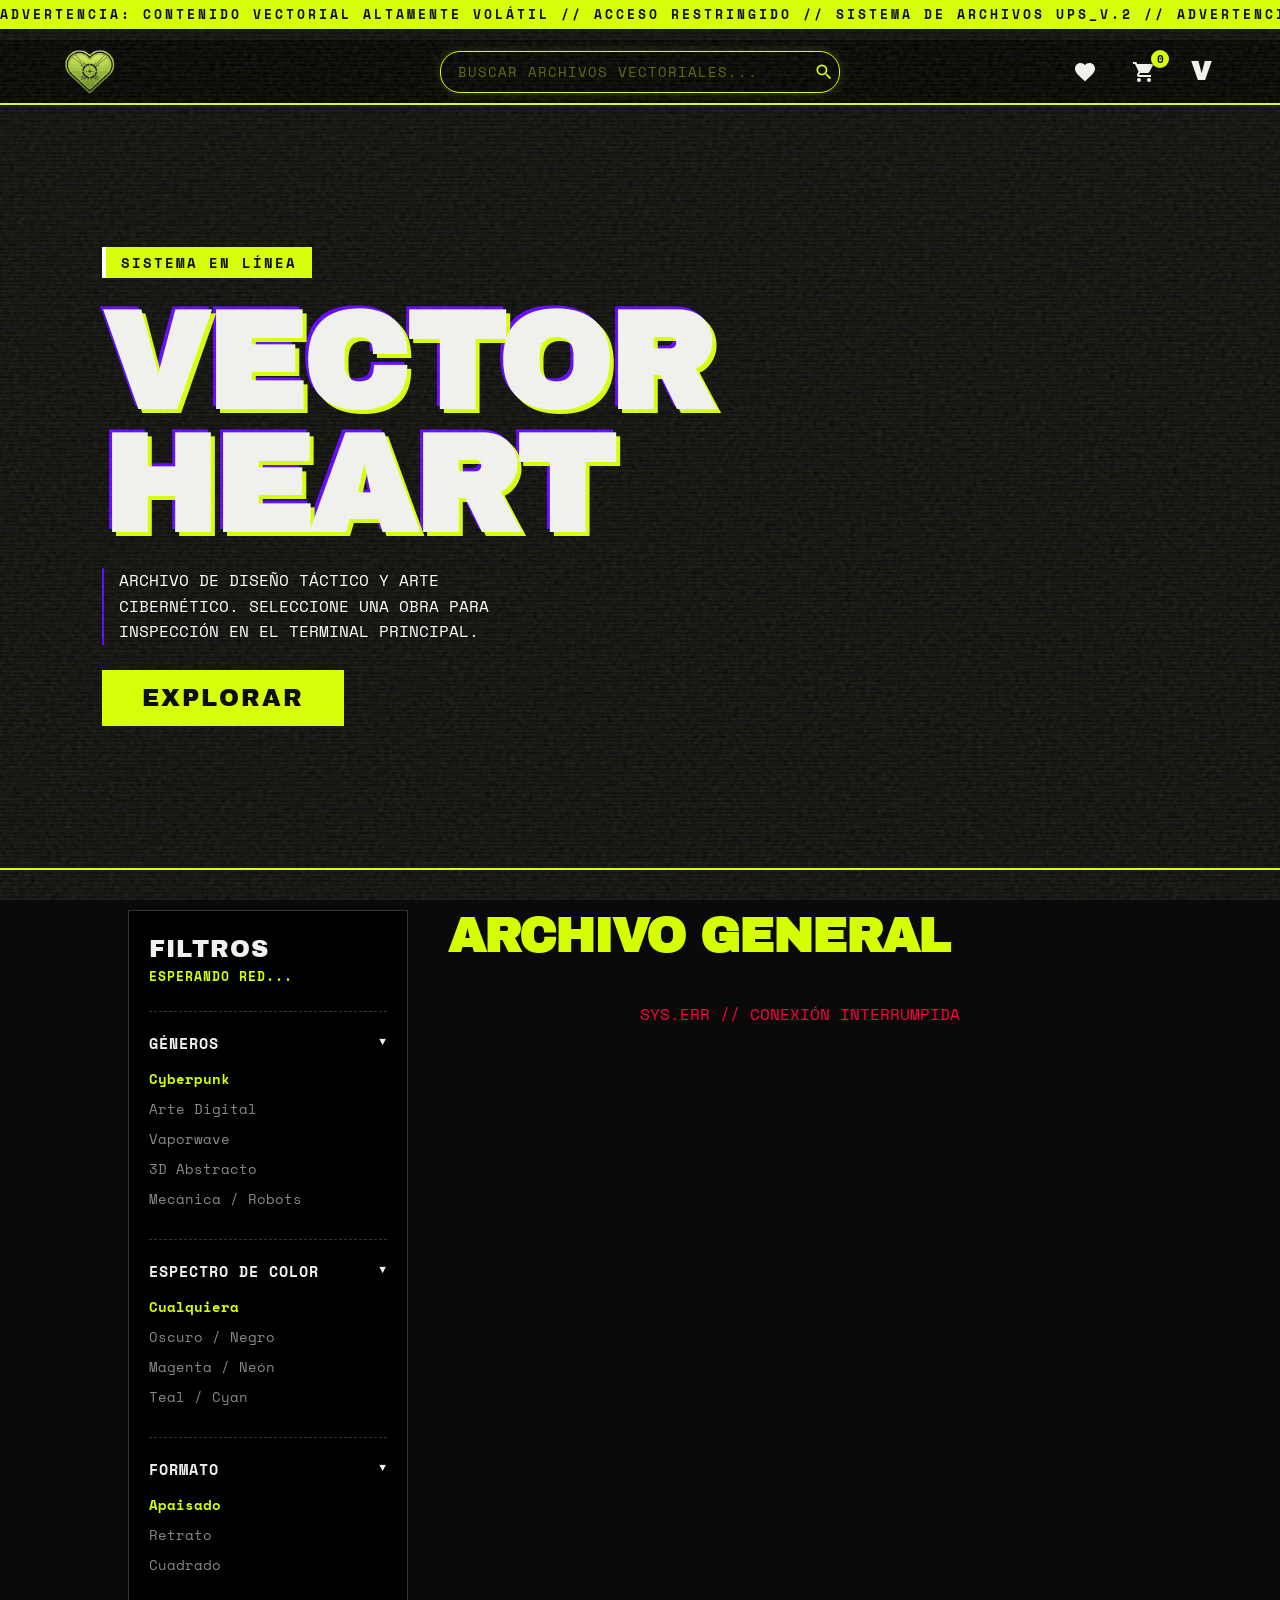
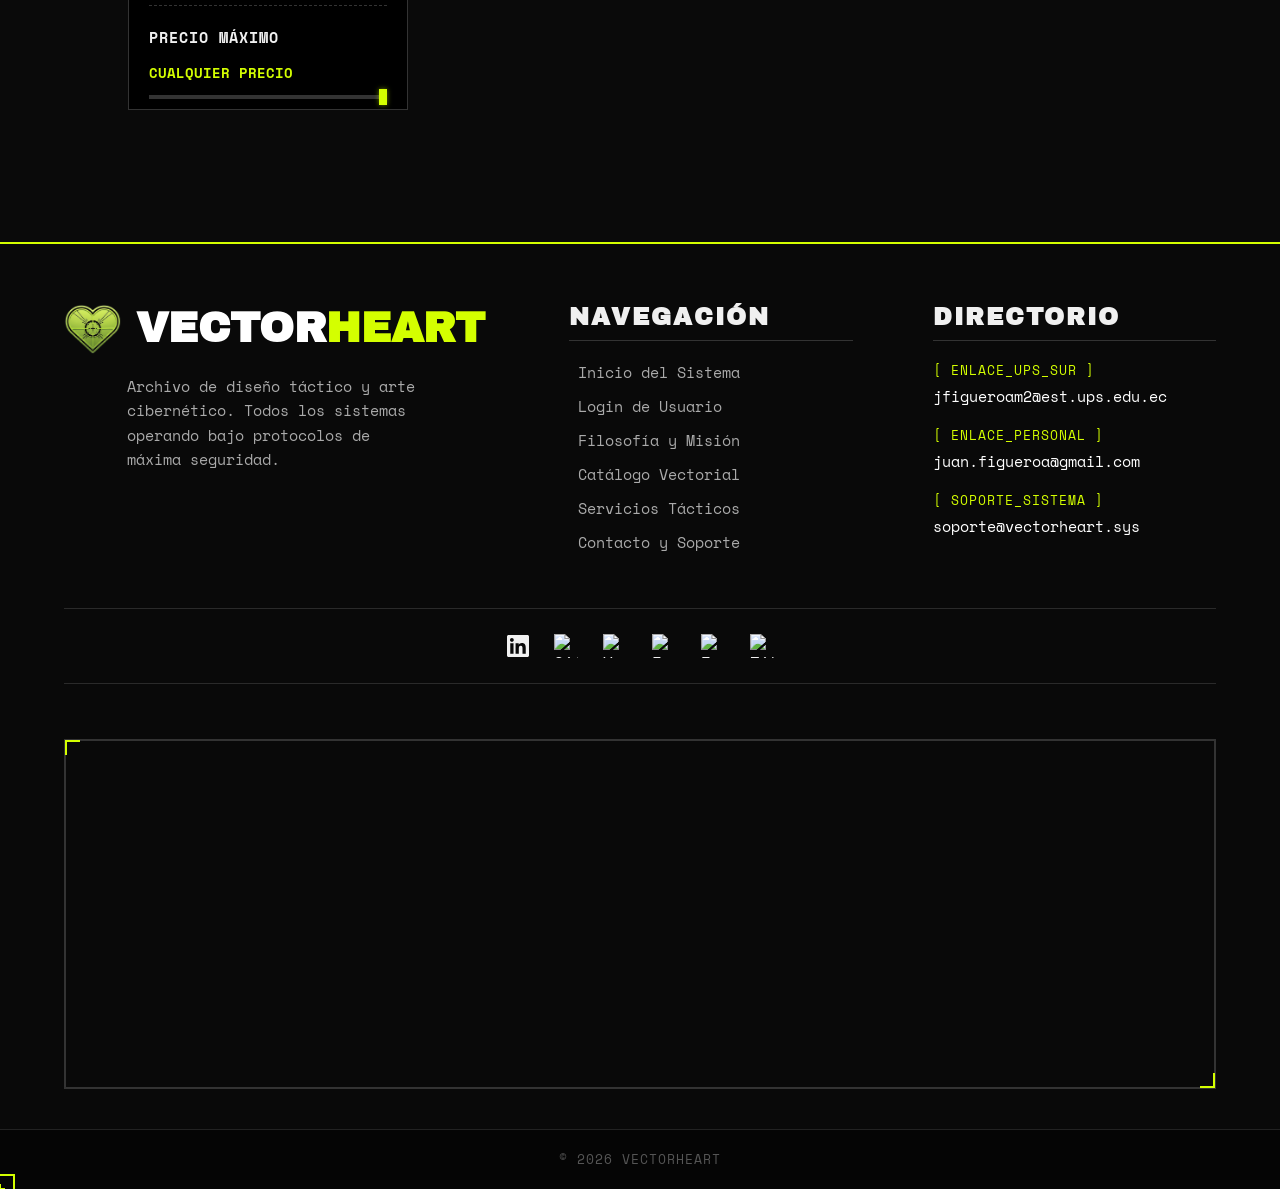
==== commit 731b7825: "Merge remote-tracking branch 'origin/master' # Conflicts: #	src/index.html" ====
--- a/src/index.html
+++ b/src/index.html
@@ -1,22 +1,18 @@
 <!DOCTYPE html>
 <html lang="es">
 <head>
-  <!-- ==========================================================================
-       01. METADATOS Y RECURSOS DEL SISTEMA (HEAD)
-       ========================================================================== -->
+  <!-- ================= METADATOS Y TÍTULO ================= -->
   <meta charset="UTF-8">
   <meta name="viewport" content="width=device-width, initial-scale=1.0">
   <title>VECTORHEART // ART ARCHIVE</title>
 
-  <!-- Hojas de Estilo y Fuentes del HUD -->
+  <!-- ================= HOJAS DE ESTILO Y FUENTES ================= -->
   <link rel="stylesheet" href="css/style.css">
   <link href="https://fonts.googleapis.com/css2?family=Bebas+Neue&family=Space+Mono:wght@400;700&display=swap" rel="stylesheet">
 </head>
 <body>
 
-<!-- ==========================================================================
-     02. EFECTOS VISUALES GLOBALES (HUD)
-     ========================================================================== -->
+<!-- ================= EFECTOS VISUALES GLOBALES ================= -->
 <!-- Efecto de escaneo CRT y ruido estático de fondo -->
 <div class="ui-scanner"></div>
 <div class="crt-noise"></div>
@@ -28,50 +24,47 @@
   </div>
 </div>
 
-<!-- ==========================================================================
-     03. NAVEGACIÓN SUPERIOR (HEADER)
-     ========================================================================== -->
+<!-- ================= HEADER PRINCIPAL ================= -->
 <header class="main-header">
-
-  <!-- --- Logo del Sistema --- -->
+  <!-- Logo de Vectorheart -->
   <a href="index.html" class="brand-logo" data-target="true" title="Reiniciar Sistema">
     <img src="assets/icons/Vectorheart.png" alt="Vectorheart Logo" class="heart-logo">
   </a>
 
-  <!-- --- Buscador Global Predictivo --- -->
+  <!-- Barra de búsqueda global (Estilo Pinterest Táctico) -->
   <div class="header-search-container" id="searchContainer">
+    <!-- FIX ACCESIBILIDAD: aria-label añadido -->
     <input type="search" id="searchInput" aria-label="Buscador global de archivos vectoriales" placeholder="BUSCAR ARCHIVOS VECTORIALES..." class="search-input" data-target="true" autocomplete="off">
+
+    <!-- Botón X para limpiar -->
     <button id="clearSearchBtn" class="clear-search-btn" style="display: none;" data-target="true">X</button>
 
     <svg viewBox="0 0 24 24" width="20" height="20" fill="currentColor" class="search-icon">
       <path d="M15.5 14h-.79l-.28-.27A6.471 6.471 0 0 0 16 9.5 6.5 6.5 0 1 0 9.5 16c1.61 0 3.09-.59 4.23-1.57l.27.28v.79l5 4.99L20.49 19l-4.99-5zm-6 0C7.01 14 5 11.99 5 9.5S7.01 5 9.5 5 14 7.01 14 9.5 11.99 14 9.5 14z"/>
     </svg>
 
-    <!-- Menú Desplegable Predictivo (Inyectado vía JS) -->
-    <div class="search-dropdown" id="searchDropdown"></div>
-  </div>
-
-  <!-- --- Controles de Operación (Favoritos, Base de Datos, Menú) --- -->
+    <!-- Menú Desplegable Predictivo -->
+    <div class="search-dropdown" id="searchDropdown">
+      <!-- Se llena dinámicamente con JS -->
+    </div>
+  </div>
+
+  <!-- Botones de control (Favoritos, Base de Datos/Carrito, Menú Lateral) -->
   <div class="header-controls">
     <button id="favBtn" class="icon-btn" data-target="true" title="Favoritos">
       <svg viewBox="0 0 24 24" width="24" height="24" fill="currentColor"><path d="M12 21.35l-1.45-1.32C5.4 15.36 2 12.28 2 8.5 2 5.42 4.42 3 7.5 3c1.74 0 3.41.81 4.5 2.09C13.09 3.81 14.76 3 16.5 3 19.58 3 22 5.42 22 8.5c0 3.78-3.4 6.86-8.55 11.54L12 21.35z"/></svg>
     </button>
-
     <a href="#" class="cart-link icon-btn" data-target="true" title="Base de Datos">
       <svg viewBox="0 0 24 24" width="24" height="24" fill="currentColor"><path d="M7 18c-1.1 0-1.99.9-1.99 2S5.9 22 7 22s2-.9 2-2-.9-2-2-2zM1 2v2h2l3.6 7.59-1.35 2.45c-.16.28-.25.61-.25.96 0 1.1.9 2 2 2h12v-2H7.42c-.14 0-.25-.11-.25-.25l.03-.12.9-1.63h7.45c.75 0 1.41-.41 1.75-1.03l3.58-6.49c.08-.14.12-.31.12-.48 0-.55-.45-1-1-1H5.21l-.94-2H1zm16 16c-1.1 0-1.99.9-1.99 2s.89 2 1.99 2 2-.9 2-2-.9-2-2-2z"/></svg>
       <span class="cart-badge" id="cartCountBadge">0</span>
     </a>
-
     <button id="menuBtn" class="icon-btn" data-target="true" title="Abrir Menú" style="font-family: var(--font-heading); font-size: 1.6rem; font-weight: bold; width: 30px; height: 30px;">V</button>
   </div>
 </header>
 
-<!-- ==========================================================================
-     04. CONTENIDO PRINCIPAL (MAIN)
-     ========================================================================== -->
+<!-- ================= CONTENIDO PRINCIPAL (MAIN) ================= -->
 <main>
-
-  <!-- --- Sección 1: Hero Banner --- -->
+  <!-- Sección Hero (Banner principal animado) -->
   <section class="hero">
     <div class="hero-content">
       <div class="hero-badge">SISTEMA EN LÍNEA</div>
@@ -81,19 +74,19 @@
         EXPLORAR
       </button>
     </div>
-    <!-- Carrusel Dinámico (JS) -->
+    <!-- Carrusel de obras destacadas inyectado por JS -->
     <div class="hero-art-display" id="heroCarousel"></div>
   </section>
 
-  <!-- --- Sección 2: Sistema de Catálogo y Filtros --- -->
+  <!-- Sección de Catálogo con Sidebar -->
   <section class="catalog-container" id="catalog-section">
 
-    <!-- Sidebar de Filtros -->
+    <!-- SIDEBAR DE FILTROS AVANZADOS (ESTILO STEAM) -->
     <aside class="filter-sidebar">
       <div class="sidebar-title">FILTROS</div>
       <div class="sidebar-matches" id="matchCount">ESPERANDO RED...</div>
 
-      <!-- Filtro: Géneros -->
+      <!-- Sección: Categoría -->
       <div class="filter-section">
         <div class="filter-section-title">GÉNEROS <span style="font-size: 0.7rem;">▼</span></div>
         <label class="filter-option"><input type="radio" name="cat" value="cyberpunk neon" checked><span class="active">Cyberpunk</span></label>
@@ -103,7 +96,7 @@
         <label class="filter-option"><input type="radio" name="cat" value="mecha robot"><span>Mecánica / Robots</span></label>
       </div>
 
-      <!-- Filtro: Espectro de Color -->
+      <!-- Sección: Color Base -->
       <div class="filter-section">
         <div class="filter-section-title">ESPECTRO DE COLOR <span style="font-size: 0.7rem;">▼</span></div>
         <label class="filter-option"><input type="radio" name="col" value="" checked><span class="active">Cualquiera</span></label>
@@ -112,7 +105,7 @@
         <label class="filter-option"><input type="radio" name="col" value="teal"><span>Teal / Cyan</span></label>
       </div>
 
-      <!-- Filtro: Formato Visual -->
+      <!-- Sección: Orientación -->
       <div class="filter-section">
         <div class="filter-section-title">FORMATO <span style="font-size: 0.7rem;">▼</span></div>
         <label class="filter-option"><input type="radio" name="ori" value="landscape" checked><span class="active">Apaisado</span></label>
@@ -120,53 +113,54 @@
         <label class="filter-option"><input type="radio" name="ori" value="squarish"><span>Cuadrado</span></label>
       </div>
 
-      <!-- Filtro: Precio (Frontend) -->
+      <!-- Sección: Precio (Frontend Filter) -->
       <div class="filter-section">
         <div class="filter-section-title">PRECIO MÁXIMO</div>
         <div class="price-slider-container">
           <span class="price-label" id="priceLabel">Cualquier precio</span>
+          <!-- FIX ACCESIBILIDAD: aria-label añadido -->
           <input type="range" id="priceFilter" aria-label="Filtro de precio máximo" min="40" max="200" value="200" data-target="true">
         </div>
       </div>
 
-      <!-- Acción: Limpiar Filtros -->
+      <!-- Botón de Limpieza Rápida -->
       <button class="btn-clear-filters" id="clearFiltersBtn" data-target="true">LIMPIAR FILTROS</button>
     </aside>
 
-    <!-- Área de Grilla de Obras -->
+    <!-- ÁREA DE PRODUCTOS -->
     <div class="catalog-content">
       <h2 class="section-title" style="font-size: 3rem; margin-top: 0;">ARCHIVO GENERAL</h2>
+      <!-- Cuadrícula -->
       <div class="product-grid" id="catalog-grid"></div>
+      <!-- Botón Cargar Más -->
       <button class="btn-load-more" id="loadMoreBtn" data-target="true">CARGAR MÁS MÓDULOS</button>
     </div>
 
   </section>
 </main>
 
-<!-- ==========================================================================
-     05. HUD DE INSPECCIÓN (MODAL)
-     ========================================================================== -->
+<!-- ================= MODAL DE DETALLE DE OBRA (DISEÑO VERTICAL EDITORIAL) ================= -->
 <div class="modal-overlay" id="artModal">
   <div class="modal-content">
 
-    <!-- Controles de Cierre -->
+    <!-- Botón de Cierre -->
     <button class="modal-close-btn" id="closeModalBtn" data-target="true" title="Cerrar Terminal">X</button>
 
-    <!-- Área de Scroll Interno -->
+    <!-- Contenedor con Scroll Global -->
     <div class="modal-body-scroll">
 
-      <!-- Título -->
+      <!-- 1. Encabezado / Título -->
       <div class="modal-header-vertical">
         <div class="modal-badge">// REGISTRO VECTORIAL</div>
         <h2 id="modalTitle">TITULO OBRA</h2>
       </div>
 
-      <!-- Imagen -->
+      <!-- 2. Imagen -->
       <div class="modal-image-vertical">
         <div class="modal-image" id="modalImage"></div>
       </div>
 
-      <!-- Metadatos de la Obra -->
+      <!-- 3. Metadatos Expandidos -->
       <div class="modal-data-vertical">
         <p class="modal-data"><span>[ ARTISTA ]</span> <strong id="modalArtist">...</strong></p>
         <p class="modal-data"><span>[ EXPOSICIÓN ]</span> <strong id="modalExhibitions">...</strong></p>
@@ -178,16 +172,18 @@
         <p class="modal-data"><span>[ RED (LIKES) ]</span> <strong id="modalLikes" style="color: #FFF;">...</strong></p>
       </div>
 
-      <!-- Etiquetas Interactivas -->
-      <div class="modal-tags" id="modalTags" style="display: flex; gap: 8px; flex-wrap: wrap; margin-bottom: 25px; border-bottom: 1px dashed #333; padding-bottom: 25px;"></div>
-
-      <!-- Nivel de Amenaza (Rating) -->
+      <!-- 3.5 Etiquetas (Tags) -->
+      <div class="modal-tags" id="modalTags" style="display: flex; gap: 8px; flex-wrap: wrap; margin-bottom: 25px; border-bottom: 1px dashed #333; padding-bottom: 25px;">
+        <!-- Se inyectan con JS -->
+      </div>
+
+      <!-- 4. Estrellas / Rating -->
       <div class="modal-rating-vertical">
         <span style="color: #666; font-size: 0.85rem; font-family: var(--font-tech); width: 135px; flex-shrink: 0;">NIVEL DE AMENAZA:</span>
         <div class="modal-rating" id="modalRating">★★★★★</div>
       </div>
 
-      <!-- Descripción General -->
+      <!-- 5. Descripción a todo lo ancho -->
       <div class="modal-desc-vertical">
         <p class="modal-desc" id="modalDesc">Cargando registro de datos...</p>
       </div>
@@ -196,11 +192,8 @@
   </div>
 </div>
 
-<!-- ==========================================================================
-     06. MENÚ LATERAL TÁCTICO DE NAVEGACIÓN
-     ========================================================================== -->
+<!-- ================= MENÚ DE NAVEGACIÓN LATERAL ================= -->
 <nav class="side-menu" id="sideMenu" style="justify-content: flex-start; gap: 25px; overflow-y: auto; padding-top: 60px;">
-
   <button class="close-menu" id="closeMenuBtn" data-target="true">X</button>
 
   <div class="sidebar-brand" style="display: flex; align-items: center; gap: 15px;">
@@ -208,7 +201,7 @@
     <h2 style="font-family: var(--font-heading); font-size: 2rem; margin: 0; line-height: 1; color: var(--text-light);">VECTOR<span class="highlight" style="color: var(--primary);">HEART</span></h2>
   </div>
 
-  <!-- Directorio de Enlaces -->
+  <!-- Enlaces del directorio -->
   <ul class="menu-links" style="margin-bottom: 10px;">
     <li><a href="index.html" data-target="true" style="display: flex; align-items: center; gap: 15px;"><svg viewBox="0 0 24 24" width="24" height="24" fill="currentColor"><path d="M3 13h8V3H3v10zm0 8h8v-6H3v6zm10 0h8V11h-8v10zm0-18v6h8V3h-8z"/></svg> INICIO</a></li>
     <li><a href="login.html" data-target="true" style="display: flex; align-items: center; gap: 15px;"><svg viewBox="0 0 24 24" width="24" height="24" fill="currentColor"><path d="M12 12c2.21 0 4-1.79 4-4s-1.79-4-4-4-4 1.79-4 4 1.79 4 4 4zm0 2c-2.67 0-8 1.34-8 4v2h16v-2c0-2.66-5.33-4-8-4z"/></svg> LOGIN</a></li>
@@ -218,55 +211,37 @@
     <li><a href="contacto.html" data-target="true" style="display: flex; align-items: center; gap: 15px;"><svg viewBox="0 0 24 24" width="24" height="24" fill="currentColor"><path d="M20 4H4c-1.1 0-1.99.9-1.99 2L2 18c0 1.1.9 2 2 2h16c1.1 0 2-.9 2-2V6c0-1.1-.9-2-2-2zm0 4l-8 5-8-5V6l8 5 8-5v2z"/></svg> CONTACTO</a></li>
   </ul>
 
-  <!-- Controles de Redes y Localización -->
+  <!-- Controles de Localización y Redes del Menú -->
   <div style="display: flex; flex-direction: column; align-items: center; gap: 20px; border-top: 1px solid #333; padding-top: 25px;">
-
-    <div class="side-socials" style="display: flex; gap: 20px; justify-content: center; width: 100%; border: none; padding: 0; margin: 0;">
-      <a href="https://www.linkedin.com/in/juan-figueroa-98a816195/" target="_blank" data-target="true" title="LinkedIn">
-        <svg viewBox="0 0 24 24"><path d="M20.447 20.452h-3.554v-5.569c0-1.328-.027-3.037-1.852-3.037-1.853 0-2.136 1.445-2.136 2.939v5.667H9.351V9h3.414v1.561h.046c.477-.9 1.637-1.85 3.37-1.85 3.601 0 4.267 2.37 4.267 5.455v6.286zM5.337 7.433c-1.144 0-2.063-.926-2.063-2.065 0-1.138.92-2.063 2.063-2.063 1.14 0 2.064.925 2.064 2.063 0 1.139-.925 2.065-2.064 2.065zm1.782 13.019H3.555V9h3.564v11.452zM22.225 0H1.771C.792 0 0 .774 0 1.729v20.542C0 23.227.792 24 1.771 24h20.451C23.2 24 24 23.227 24 22.271V1.729C24 .774 23.2 0 22.222 0h.003z"/></svg>
-      </a>
-      <a href="https://github.com/xErnyx" target="_blank" data-target="true" title="GitHub">
-        <svg viewBox="0 0 24 24"><path d="M12 .297c-6.63 0-12 5.373-12 12 0 5.303 3.438 9.8 8.205 11.385.6.113.82-.258.82-.577 0-.285-.01-1.04-.015-2.04-3.338.724-4.042-1.61-4.042-1.61C4.422 18.07 3.633 17.7 3.633 17.7c-1.087-.744.084-.729.084-.729 1.205.084 1.838 1.236 1.838 1.236 1.07 1.835 2.809 1.305 3.495.998.108-.776.417-1.305.76-1.605-2.665-.3-5.466-1.332-5.466-5.93 0-1.31.465-2.38 1.235-3.22-.135-.303-.54-1.523.105-3.176 0 0 1.005-.322 3.3 1.23.96-.267 1.98-.399 3-.405 1.02.006 2.04.138 3 .405 2.28-1.552 3.285-1.23 3.285-1.23.645 1.653.24 2.873.12 3.176.765.84 1.23 1.91 1.23 3.22 0 4.61-2.805 5.625-5.475 5.92.42.36.81 1.096.81 2.22 0 1.606-.015 2.896-.015 3.286 0 .315.21.69.825.57C20.565 22.092 24 17.592 24 12.297c0-6.627-5.373-12-12-12"/></svg>
-      </a>
-      <a href="https://www.youtube.com/@Antonimo555" target="_blank" data-target="true" title="YouTube">
-        <svg viewBox="0 0 24 24"><path d="M23.498 6.186a3.016 3.016 0 0 0-2.122-2.136C19.505 3.545 12 3.545 12 3.545s-7.505 0-9.377.505A3.017 3.017 0 0 0 .502 6.186C0 8.07 0 12 0 12s0 3.93.502 5.814a3.016 3.016 0 0 0 2.122 2.136c1.871.505 9.376.505 9.376.505s7.505 0 9.377-.505a3.015 3.015 0 0 0 2.122-2.136C24 15.93 24 12 24 12s0-3.93-.502-5.814zM9.545 15.568V8.432L15.818 12l-6.273 3.568z"/></svg>
-      </a>
-      <a href="https://www.facebook.com/Antonimo0/" target="_blank" data-target="true" title="Facebook">
-        <svg viewBox="0 0 24 24"><path d="M24 12.073c0-6.627-5.373-12-12-12s-12 5.373-12 12c0 5.99 4.388 10.954 10.125 11.854v-8.385H7.078v-3.469h3.047V9.43c0-3.007 1.792-4.669 4.533-4.669 1.312 0 2.686.235 2.686.235v2.953H15.83c-1.491 0-1.956.925-1.956 1.874v2.25h3.328l-.532 3.469h-2.796v8.385C19.612 23.027 24 18.062 24 12.073z"/></svg>
-      </a>
-      <a href="https://www.instagram.com/0antonimo0/" target="_blank" data-target="true" title="Instagram">
-        <svg viewBox="0 0 24 24"><path d="M12 2.163c3.204 0 3.584.012 4.85.07 3.252.148 4.771 1.691 4.919 4.919.058 1.265.069 1.645.069 4.849 0 3.205-.012 3.584-.069 4.849-.149 3.225-1.664 4.771-4.919 4.919-1.266.058-1.644.07-4.85.07-3.204 0-3.584-.012-4.849-.07-3.26-.149-4.771-1.699-4.919-4.92-.058-1.265-.07-1.644-.07-4.849 0-3.204.013-3.583.07-4.849.149-3.227 1.664-4.771 4.919-4.919 1.266-.057 1.645-.069 4.849-.069zM12 0C8.741 0 8.333.014 7.053.072 2.695.272.273 2.69.073 7.052.014 8.333 0 8.741 0 12c0 3.259.014 3.668.072 4.948.2 4.358 2.618 6.78 6.98 6.98C8.333 23.986 8.741 24 12 24c3.259 0 3.668-.014 4.948-.072 4.354-.2 6.782-2.618 6.979-6.98.059-1.28.073-1.689.073-4.948 0-3.259-.014-3.667-.072-4.947-.196-4.354-2.617-6.78-6.979-6.98C15.668.014 15.259 0 12 0zm0 5.838a6.162 6.162 0 100 12.324 6.162 6.162 0 000-12.324zM12 16a4 4 0 110-8 4 4 0 010 8zm6.406-11.845a1.44 1.44 0 100 2.881 1.44 1.44 0 000-2.881z"/></svg>
-      </a>
-      <a href="https://www.tiktok.com/@erny_xp555" target="_blank" data-target="true" title="TikTok">
-        <svg viewBox="0 0 24 24"><path d="M12.525.02c1.31-.02 2.61-.01 3.91-.02.08 1.53.63 3.09 1.75 4.17 1.12 1.11 2.7 1.62 4.24 1.79v4.03c-1.44-.05-2.89-.35-4.2-.97-.57-.26-1.1-.59-1.62-.93-.01 2.92.01 5.84-.02 8.75-.08 1.4-.54 2.79-1.35 3.94-1.31 1.92-3.58 3.17-5.91 3.21-1.43.08-2.86-.31-4.08-1.03-2.02-1.19-3.44-3.37-3.65-5.71-.02-.5-.03-1-.01-1.49.18-1.9 1.12-3.72 2.58-4.96 1.66-1.44 3.98-2.13 6.15-1.72.02 1.48-.04 2.96-.04 4.44-.99-.32-2.15-.23-3.02.37-.63.41-1.11 1.04-1.36 1.75-.21.51-.15 1.07-.14 1.61.24 1.64 1.82 3.02 3.5 2.87 1.12-.01 2.19-.66 2.77-1.61.19-.33.4-.67.41-1.06.1-1.79.06-3.57.07-5.36.01-4.03-.01-8.05.02-12.07z"/></svg>
-      </a>
+    <div class="side-socials" style="display: flex; gap: 15px; justify-content: center; width: 100%; margin: 0; padding: 0; border: none;">
+      <a href="https://www.linkedin.com/in/juan-figueroa-98a816195/" target="_blank" data-target="true" title="LinkedIn"><svg viewBox="0 0 24 24" width="22" height="22" fill="white" class="social-icon" xmlns="http://www.w3.org/2000/svg"><path d="M20.447 20.452h-3.554v-5.569c0-1.328-.027-3.037-1.852-3.037-1.853 0-2.136 1.445-2.136 2.939v5.667H9.351V9h3.414v1.561h.046c.477-.9 1.637-1.85 3.37-1.85 3.601 0 4.267 2.37 4.267 5.455v6.286zM5.337 7.433c-1.144 0-2.063-.926-2.063-2.065 0-1.138.92-2.063 2.063-2.063 1.14 0 2.064.925 2.064 2.063 0 1.139-.925 2.065-2.064 2.065zm1.782 13.019H3.555V9h3.564v11.452zM22.225 0H1.771C.792 0 0 .774 0 1.729v20.542C0 23.227.792 24 1.771 24h20.451C23.2 24 24 23.227 24 22.271V1.729C24 .774 23.2 0 22.222 0h.003z"/></svg></a>
+      <a href="https://github.com/xErnyx" target="_blank" data-target="true" title="GitHub"><img src="https://cdn.simpleicons.org/github/white" alt="GitHub" style="width: 22px; height: 22px;" class="social-icon"></a>
+      <a href="https://www.youtube.com/@Antonimo555" target="_blank" data-target="true" title="YouTube"><img src="https://cdn.simpleicons.org/youtube/white" alt="YouTube" style="width: 22px; height: 22px;" class="social-icon"></a>
+      <a href="https://www.facebook.com/Antonimo0/" target="_blank" data-target="true" title="Facebook"><img src="https://cdn.simpleicons.org/facebook/white" alt="Facebook" style="width: 22px; height: 22px;" class="social-icon"></a>
+      <a href="https://www.instagram.com/0antonimo0/" target="_blank" data-target="true" title="Instagram"><img src="https://cdn.simpleicons.org/instagram/white" alt="Instagram" style="width: 22px; height: 22px;" class="social-icon"></a>
+      <a href="https://www.tiktok.com/@erny_xp555" target="_blank" data-target="true" title="TikTok"><img src="https://cdn.simpleicons.org/tiktok/white" alt="TikTok" style="width: 22px; height: 22px;" class="social-icon"></a>
     </div>
 
     <div class="localization-controls" style="display: flex; gap: 10px; justify-content: center; width: 100%;">
       <button class="loc-btn" data-target="true" style="justify-content: center; padding: 10px 20px;"><svg viewBox="0 0 24 24" width="18" height="18" fill="currentColor"><path d="M11.99 2C6.47 2 2 6.48 2 12s4.47 10 9.99 10C17.52 22 22 17.52 22 12S17.52 2 11.99 2zm6.93 6h-2.95c-.32-1.25-.78-2.45-1.38-3.56 1.84.63 3.37 1.91 4.33 3.56zM12 4.04c.83 1.2 1.48 2.53 1.91 3.96h-3.82c.43-1.43 1.08-2.76 1.91-3.96zM4.26 14C4.1 13.36 4 12.69 4 12s.1-1.36.26-2h3.38c-.08.66-.14 1.32-.14 2 0 .68.06 1.34.14 2H4.26zm.82 2h2.95c.32 1.25.78 2.45 1.38 3.56-1.84-.63-3.37-1.91-4.33-3.56zm2.95-8H5.08c-.96 1.66-2.49 2.93-4.33 3.56C5.81 7.11 6.28 5.92 6.6 4.68zM12 19.96c-.83-1.2-1.48-2.53-1.91-3.96h3.82c-.43 1.43-1.08 2.76-1.91 3.96zM14.34 14H9.66c-.09-.66-.16-1.32-.16-2 0-.68.07-1.34.16-2h4.68c.09.66.16 1.32.16 2 0 .68-.07 1.34-.16 2zm.25 5.56c.6-1.11 1.06-2.31 1.38-3.56h2.95c-.96 1.65-2.49 2.93-4.33 3.56zM16.36 14c.08-.66.14-1.32.14-2 0-.68-.06-1.34-.14-2h3.38c.16.64.26 1.31.26 2s-.1 1.36-.26 2h-3.38z"/></svg> Ecuador</button>
       <button class="loc-btn" data-target="true" style="justify-content: center; padding: 10px 20px;"><svg viewBox="0 0 24 24" width="18" height="18" fill="currentColor"><path d="M12.87 15.07l-2.54-2.51.03-.03c1.74-1.94 2.98-4.17 3.71-6.53H17V4h-7V2H8v2H1v2h11.17C11.5 7.92 10.44 9.75 9 11.35 8.07 10.32 7.3 9.19 6.69 8h-2c.73 1.63 1.73 3.17 2.98 4.56l-5.09 5.02L4 19l5-5 3.11 3.11.76-2.04zM18.5 10h-2L12 22h2l1.12-3h4.75L21 22h2l-4.5-12zm-2.62 7l1.62-4.33L19.12 17h-3.24z"/></svg> Español</button>
     </div>
-
     <p class="copyright" style="color: #666; font-size: 0.85rem; margin: 0; text-align: center; font-family: var(--font-tech);">© 2026 VECTORHEART</p>
   </div>
 </nav>
 
-<!-- ==========================================================================
-     07. PANEL DE BASE DE DATOS (CARRITO DE COMPRAS)
-     ========================================================================== -->
+<!-- ================= PANEL DE CARRITO DE COMPRAS ================= -->
 <div class="cart-panel" id="cartPanel">
-
   <div class="cart-header">
     <h2>REGISTRO DE COMPRAS</h2>
     <button class="close-cart" id="closeCartBtn" data-target="true">X</button>
   </div>
-
   <div class="cart-items-container" id="cartItemsContainer"></div>
 
   <div class="cart-footer">
     <div class="cart-total">TOTAL: $<span id="cartTotalValue">0.00</span></div>
 
-    <!-- Acciones Inferiores -->
+    <!-- NUEVOS BOTONES INFERIORES -->
     <div class="cart-bottom-actions">
       <button id="btn-undo-cart" class="btn-undo" data-target="true">RESTAR ÚLTIMO</button>
       <button id="btn-vaciar-carrito" class="btn-purgar" data-target="true">PURGAR SISTEMA</button>
@@ -276,12 +251,10 @@
   </div>
 </div>
 
-<!-- ==========================================================================
-     08. PIE DE PÁGINA GLOBAL (FOOTER)
-     ========================================================================== -->
+<!-- ================= FOOTER GLOBAL ================= -->
 <footer class="main-footer" style="background: rgba(10, 10, 10, 0.95); border-top: 2px solid var(--primary); padding: 60px 5% 0px; margin-top: 80px; display: flex; flex-direction: column; position: relative; z-index: 10;">
 
-  <!-- Contenedor Superior: Columnas de información -->
+  <!-- Contenedor Superior (Columnas de información) -->
   <div class="footer-top-container" style="display: flex; flex-wrap: wrap; justify-content: space-between; gap: 80px; width: 100%; margin-bottom: 5px;">
 
     <!-- Columna 1: Branding y Descripción -->
@@ -328,29 +301,17 @@
     </div>
   </div>
 
-  <!-- Redes Sociales -->
+  <!-- Redes Sociales Globales -->
   <div class="side-socials" style="display: flex; gap: 25px; justify-content: center; width: 100%; padding: 25px 0; border-top: 1px solid #222; border-bottom: 1px solid #222; mix-blend-mode: screen; margin-bottom: 5px;">
-    <a href="https://www.linkedin.com/in/juan-figueroa-98a816195/" target="_blank" data-target="true" title="LinkedIn">
-      <svg viewBox="0 0 24 24"><path d="M20.447 20.452h-3.554v-5.569c0-1.328-.027-3.037-1.852-3.037-1.853 0-2.136 1.445-2.136 2.939v5.667H9.351V9h3.414v1.561h.046c.477-.9 1.637-1.85 3.37-1.85 3.601 0 4.267 2.37 4.267 5.455v6.286zM5.337 7.433c-1.144 0-2.063-.926-2.063-2.065 0-1.138.92-2.063 2.063-2.063 1.14 0 2.064.925 2.064 2.063 0 1.139-.925 2.065-2.064 2.065zm1.782 13.019H3.555V9h3.564v11.452zM22.225 0H1.771C.792 0 0 .774 0 1.729v20.542C0 23.227.792 24 1.771 24h20.451C23.2 24 24 23.227 24 22.271V1.729C24 .774 23.2 0 22.222 0h.003z"/></svg>
-    </a>
-    <a href="https://github.com/xErnyx" target="_blank" data-target="true" title="GitHub">
-      <svg viewBox="0 0 24 24"><path d="M12 .297c-6.63 0-12 5.373-12 12 0 5.303 3.438 9.8 8.205 11.385.6.113.82-.258.82-.577 0-.285-.01-1.04-.015-2.04-3.338.724-4.042-1.61-4.042-1.61C4.422 18.07 3.633 17.7 3.633 17.7c-1.087-.744.084-.729.084-.729 1.205.084 1.838 1.236 1.838 1.236 1.07 1.835 2.809 1.305 3.495.998.108-.776.417-1.305.76-1.605-2.665-.3-5.466-1.332-5.466-5.93 0-1.31.465-2.38 1.235-3.22-.135-.303-.54-1.523.105-3.176 0 0 1.005-.322 3.3 1.23.96-.267 1.98-.399 3-.405 1.02.006 2.04.138 3 .405 2.28-1.552 3.285-1.23 3.285-1.23.645 1.653.24 2.873.12 3.176.765.84 1.23 1.91 1.23 3.22 0 4.61-2.805 5.625-5.475 5.92.42.36.81 1.096.81 2.22 0 1.606-.015 2.896-.015 3.286 0 .315.21.69.825.57C20.565 22.092 24 17.592 24 12.297c0-6.627-5.373-12-12-12"/></svg>
-    </a>
-    <a href="https://www.youtube.com/@Antonimo555" target="_blank" data-target="true" title="YouTube">
-      <svg viewBox="0 0 24 24"><path d="M23.498 6.186a3.016 3.016 0 0 0-2.122-2.136C19.505 3.545 12 3.545 12 3.545s-7.505 0-9.377.505A3.017 3.017 0 0 0 .502 6.186C0 8.07 0 12 0 12s0 3.93.502 5.814a3.016 3.016 0 0 0 2.122 2.136c1.871.505 9.376.505 9.376.505s7.505 0 9.377-.505a3.015 3.015 0 0 0 2.122-2.136C24 15.93 24 12 24 12s0-3.93-.502-5.814zM9.545 15.568V8.432L15.818 12l-6.273 3.568z"/></svg>
-    </a>
-    <a href="https://www.facebook.com/Antonimo0/" target="_blank" data-target="true" title="Facebook">
-      <svg viewBox="0 0 24 24"><path d="M24 12.073c0-6.627-5.373-12-12-12s-12 5.373-12 12c0 5.99 4.388 10.954 10.125 11.854v-8.385H7.078v-3.469h3.047V9.43c0-3.007 1.792-4.669 4.533-4.669 1.312 0 2.686.235 2.686.235v2.953H15.83c-1.491 0-1.956.925-1.956 1.874v2.25h3.328l-.532 3.469h-2.796v8.385C19.612 23.027 24 18.062 24 12.073z"/></svg>
-    </a>
-    <a href="https://www.instagram.com/0antonimo0/" target="_blank" data-target="true" title="Instagram">
-      <svg viewBox="0 0 24 24"><path d="M12 2.163c3.204 0 3.584.012 4.85.07 3.252.148 4.771 1.691 4.919 4.919.058 1.265.069 1.645.069 4.849 0 3.205-.012 3.584-.069 4.849-.149 3.225-1.664 4.771-4.919 4.919-1.266.058-1.644.07-4.85.07-3.204 0-3.584-.012-4.849-.07-3.26-.149-4.771-1.699-4.919-4.92-.058-1.265-.07-1.644-.07-4.849 0-3.204.013-3.583.07-4.849.149-3.227 1.664-4.771 4.919-4.919 1.266-.057 1.645-.069 4.849-.069zM12 0C8.741 0 8.333.014 7.053.072 2.695.272.273 2.69.073 7.052.014 8.333 0 8.741 0 12c0 3.259.014 3.668.072 4.948.2 4.358 2.618 6.78 6.98 6.98C8.333 23.986 8.741 24 12 24c3.259 0 3.668-.014 4.948-.072 4.354-.2 6.782-2.618 6.979-6.98.059-1.28.073-1.689.073-4.948 0-3.259-.014-3.667-.072-4.947-.196-4.354-2.617-6.78-6.979-6.98C15.668.014 15.259 0 12 0zm0 5.838a6.162 6.162 0 100 12.324 6.162 6.162 0 000-12.324zM12 16a4 4 0 110-8 4 4 0 010 8zm6.406-11.845a1.44 1.44 0 100 2.881 1.44 1.44 0 000-2.881z"/></svg>
-    </a>
-    <a href="https://www.tiktok.com/@erny_xp555" target="_blank" data-target="true" title="TikTok">
-      <svg viewBox="0 0 24 24"><path d="M12.525.02c1.31-.02 2.61-.01 3.91-.02.08 1.53.63 3.09 1.75 4.17 1.12 1.11 2.7 1.62 4.24 1.79v4.03c-1.44-.05-2.89-.35-4.2-.97-.57-.26-1.1-.59-1.62-.93-.01 2.92.01 5.84-.02 8.75-.08 1.4-.54 2.79-1.35 3.94-1.31 1.92-3.58 3.17-5.91 3.21-1.43.08-2.86-.31-4.08-1.03-2.02-1.19-3.44-3.37-3.65-5.71-.02-.5-.03-1-.01-1.49.18-1.9 1.12-3.72 2.58-4.96 1.66-1.44 3.98-2.13 6.15-1.72.02 1.48-.04 2.96-.04 4.44-.99-.32-2.15-.23-3.02.37-.63.41-1.11 1.04-1.36 1.75-.21.51-.15 1.07-.14 1.61.24 1.64 1.82 3.02 3.5 2.87 1.12-.01 2.19-.66 2.77-1.61.19-.33.4-.67.41-1.06.1-1.79.06-3.57.07-5.36.01-4.03-.01-8.05.02-12.07z"/></svg>
-    </a>
-  </div>
-
-  <!-- Componente de Ubicación Satelital -->
+    <a href="https://www.linkedin.com/in/juan-figueroa-98a816195/" target="_blank" data-target="true" title="LinkedIn"><svg viewBox="0 0 24 24" width="24" height="24" fill="white" class="social-icon" xmlns="http://www.w3.org/2000/svg"><path d="M20.447 20.452h-3.554v-5.569c0-1.328-.027-3.037-1.852-3.037-1.853 0-2.136 1.445-2.136 2.939v5.667H9.351V9h3.414v1.561h.046c.477-.9 1.637-1.85 3.37-1.85 3.601 0 4.267 2.37 4.267 5.455v6.286zM5.337 7.433c-1.144 0-2.063-.926-2.063-2.065 0-1.138.92-2.063 2.063-2.063 1.14 0 2.064.925 2.064 2.063 0 1.139-.925 2.065-2.064 2.065zm1.782 13.019H3.555V9h3.564v11.452zM22.225 0H1.771C.792 0 0 .774 0 1.729v20.542C0 23.227.792 24 1.771 24h20.451C23.2 24 24 23.227 24 22.271V1.729C24 .774 23.2 0 22.222 0h.003z"/></svg></a>
+    <a href="https://github.com/xErnyx" target="_blank" data-target="true" title="GitHub"><img src="https://cdn.simpleicons.org/github/white" alt="GitHub" style="width: 24px; height: 24px;" class="social-icon"></a>
+    <a href="https://www.youtube.com/@Antonimo555" target="_blank" data-target="true" title="YouTube"><img src="https://cdn.simpleicons.org/youtube/white" alt="YouTube" style="width: 24px; height: 24px;" class="social-icon"></a>
+    <a href="https://www.facebook.com/Antonimo0/" target="_blank" data-target="true" title="Facebook"><img src="https://cdn.simpleicons.org/facebook/white" alt="Facebook" style="width: 24px; height: 24px;" class="social-icon"></a>
+    <a href="https://www.instagram.com/0antonimo0/" target="_blank" data-target="true" title="Instagram"><img src="https://cdn.simpleicons.org/instagram/white" alt="Instagram" style="width: 24px; height: 24px;" class="social-icon"></a>
+    <a href="https://www.tiktok.com/@erny_xp555" target="_blank" data-target="true" title="TikTok"><img src="https://cdn.simpleicons.org/tiktok/white" alt="TikTok" style="width: 24px; height: 24px;" class="social-icon"></a>
+  </div>
+
+  <!-- Artículo de Ubicación Semántico (Práctica 2) -->
   <article style="width: 100%;">
     <div class="map-container" style="width: 100%; height: 350px; position: relative; border: 2px solid #333; margin-bottom: 40px;">
       <div style="position: absolute; top: -1px; left: -1px; width: 15px; height: 15px; border-top: 2px solid var(--primary); border-left: 2px solid var(--primary); z-index: 5;"></div>
@@ -362,15 +323,12 @@
 
 </footer>
 
-<!-- ==========================================================================
-     09. BASE DE COPYRIGHT Y SCRIPTS
-     ========================================================================== -->
+<!-- ================= BASE DE COPYRIGHT ================= -->
 <div class="footer-bottom" style="background: #050505; text-align: center; padding: 20px; border-top: 1px solid #222; font-family: var(--font-tech); color: #555; font-size: 0.8rem; letter-spacing: 1px;">
   © 2026 VECTORHEART
 </div>
 
-<!-- Ejecución del Cerebro del Sistema -->
+<!-- ================= ARCHIVOS DE SCRIPT ================= -->
 <script src="js/app.js"></script>
-
 </body>
 </html>
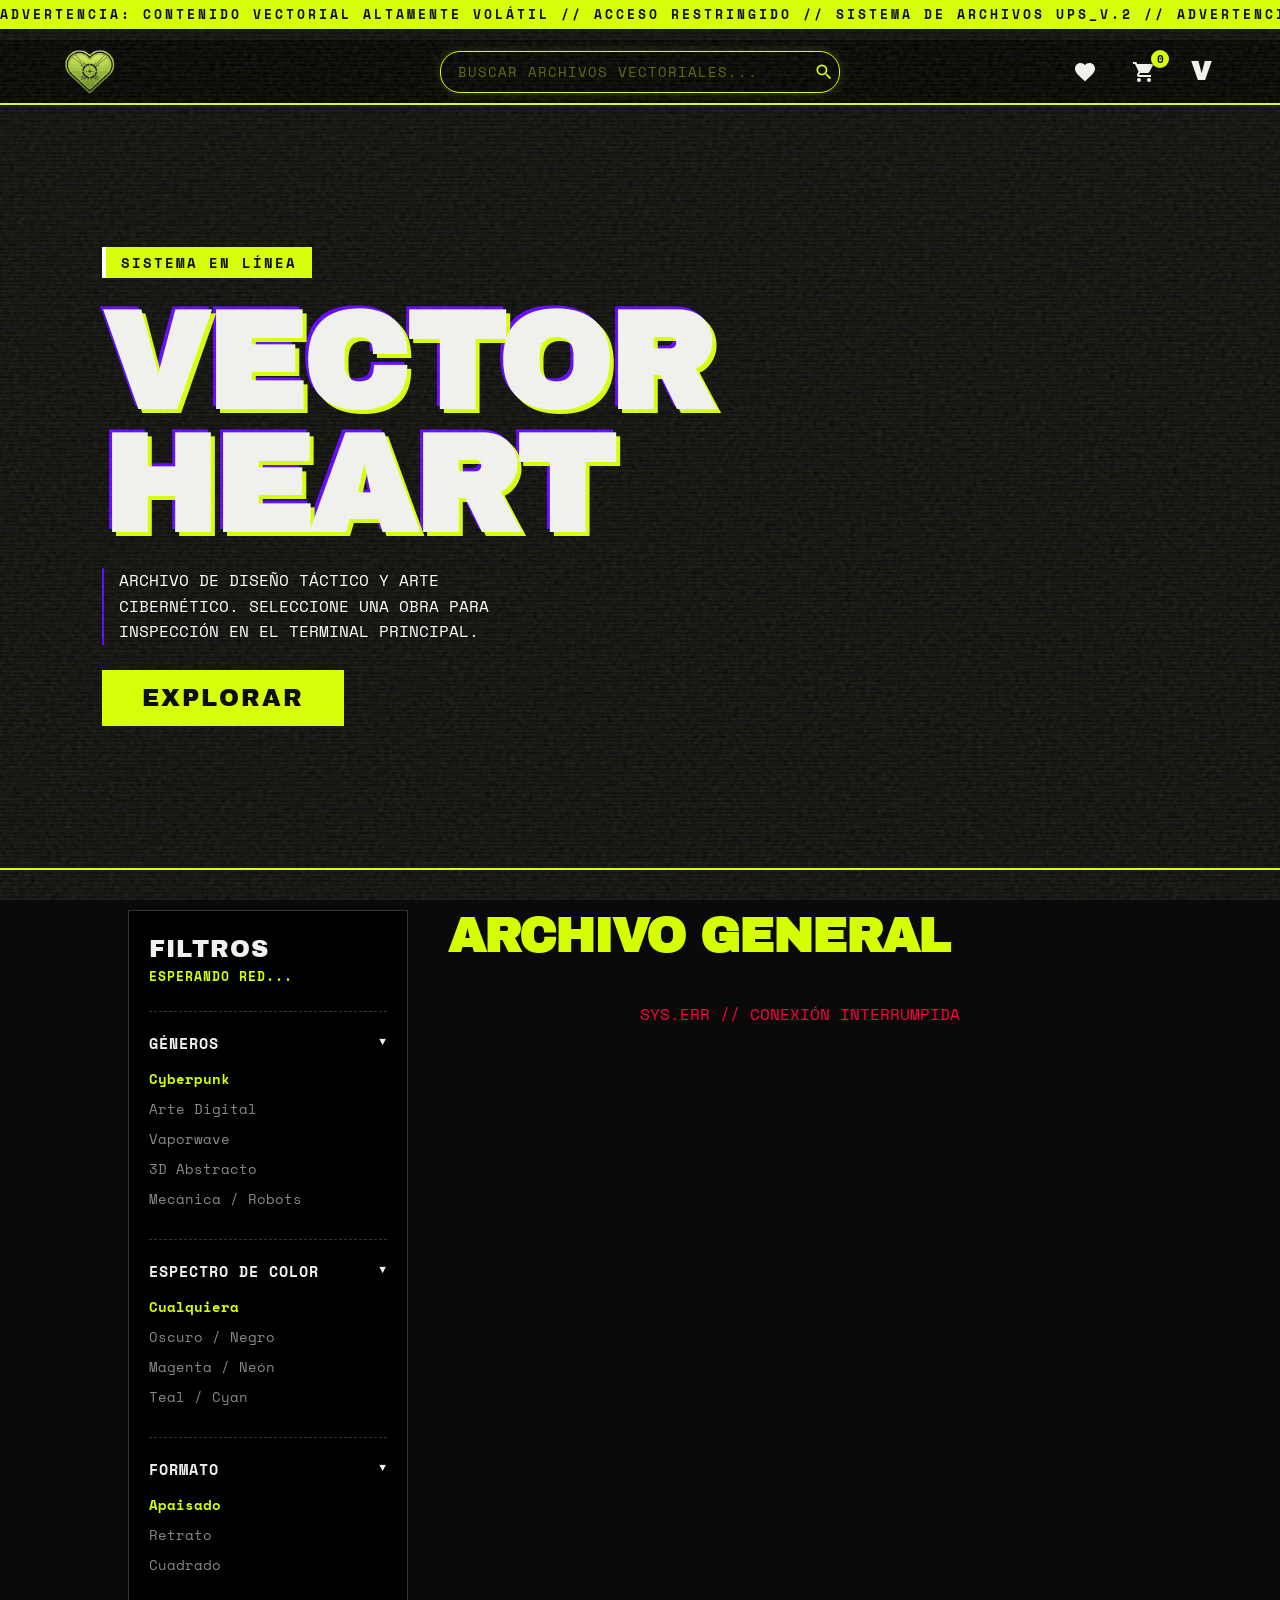
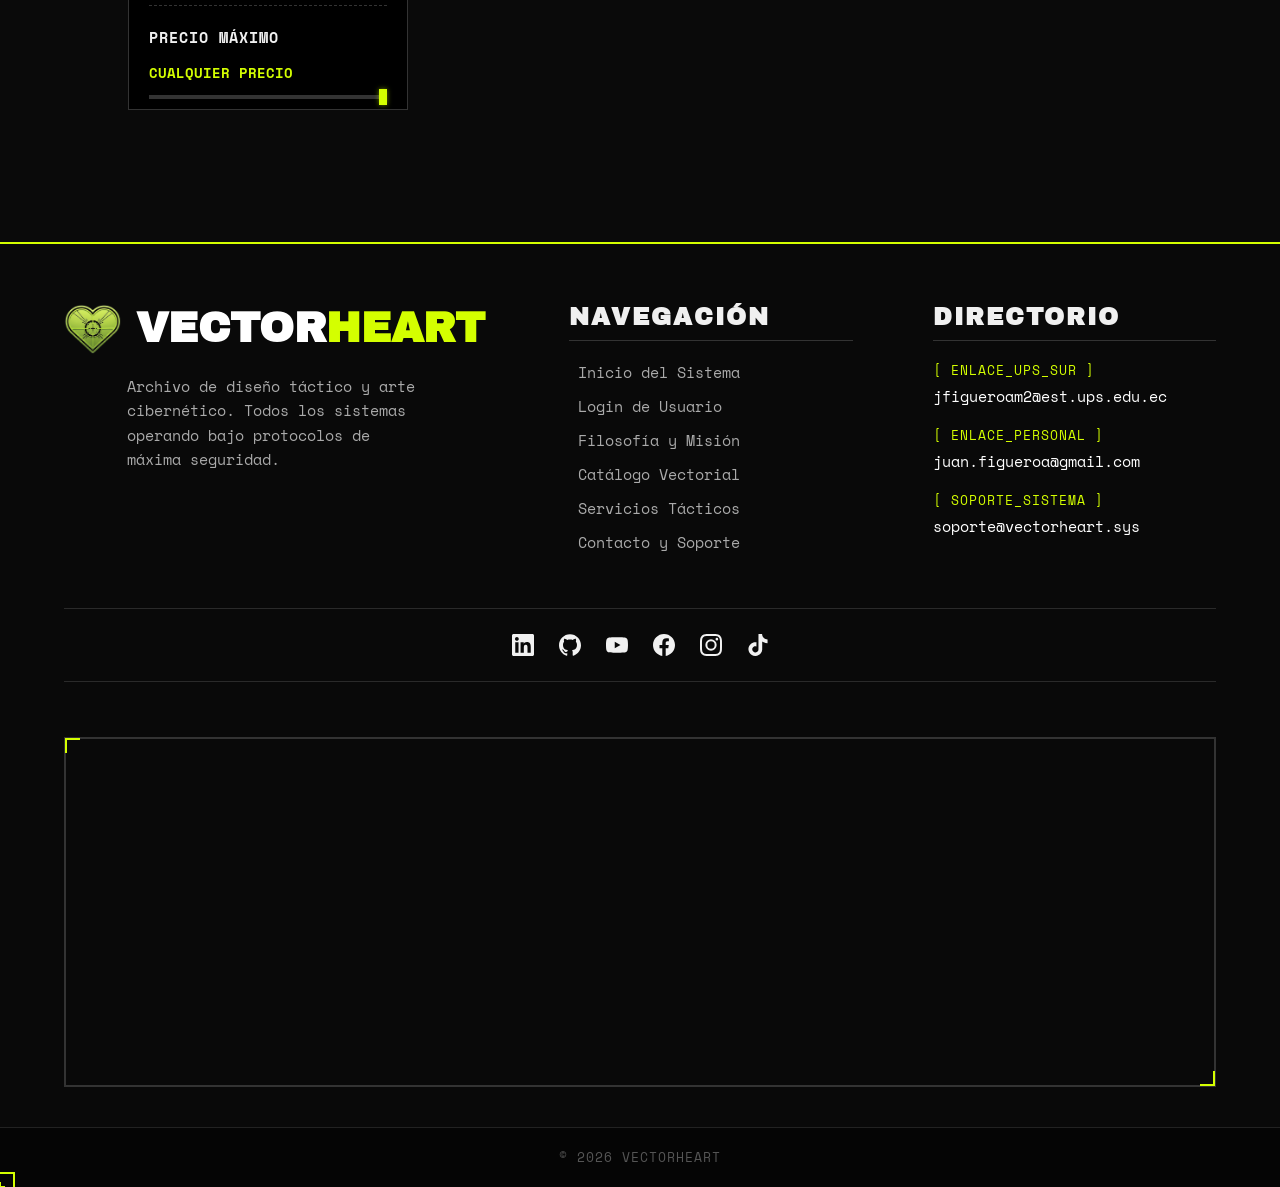
==== commit 54e2f202: "vectorheart-ecommerce beta 0.3.8" ====
--- a/src/index.html
+++ b/src/index.html
@@ -213,13 +213,25 @@
 
   <!-- Controles de Localización y Redes del Menú -->
   <div style="display: flex; flex-direction: column; align-items: center; gap: 20px; border-top: 1px solid #333; padding-top: 25px;">
-    <div class="side-socials" style="display: flex; gap: 15px; justify-content: center; width: 100%; margin: 0; padding: 0; border: none;">
-      <a href="https://www.linkedin.com/in/juan-figueroa-98a816195/" target="_blank" data-target="true" title="LinkedIn"><svg viewBox="0 0 24 24" width="22" height="22" fill="white" class="social-icon" xmlns="http://www.w3.org/2000/svg"><path d="M20.447 20.452h-3.554v-5.569c0-1.328-.027-3.037-1.852-3.037-1.853 0-2.136 1.445-2.136 2.939v5.667H9.351V9h3.414v1.561h.046c.477-.9 1.637-1.85 3.37-1.85 3.601 0 4.267 2.37 4.267 5.455v6.286zM5.337 7.433c-1.144 0-2.063-.926-2.063-2.065 0-1.138.92-2.063 2.063-2.063 1.14 0 2.064.925 2.064 2.063 0 1.139-.925 2.065-2.064 2.065zm1.782 13.019H3.555V9h3.564v11.452zM22.225 0H1.771C.792 0 0 .774 0 1.729v20.542C0 23.227.792 24 1.771 24h20.451C23.2 24 24 23.227 24 22.271V1.729C24 .774 23.2 0 22.222 0h.003z"/></svg></a>
-      <a href="https://github.com/xErnyx" target="_blank" data-target="true" title="GitHub"><img src="https://cdn.simpleicons.org/github/white" alt="GitHub" style="width: 22px; height: 22px;" class="social-icon"></a>
-      <a href="https://www.youtube.com/@Antonimo555" target="_blank" data-target="true" title="YouTube"><img src="https://cdn.simpleicons.org/youtube/white" alt="YouTube" style="width: 22px; height: 22px;" class="social-icon"></a>
-      <a href="https://www.facebook.com/Antonimo0/" target="_blank" data-target="true" title="Facebook"><img src="https://cdn.simpleicons.org/facebook/white" alt="Facebook" style="width: 22px; height: 22px;" class="social-icon"></a>
-      <a href="https://www.instagram.com/0antonimo0/" target="_blank" data-target="true" title="Instagram"><img src="https://cdn.simpleicons.org/instagram/white" alt="Instagram" style="width: 22px; height: 22px;" class="social-icon"></a>
-      <a href="https://www.tiktok.com/@erny_xp555" target="_blank" data-target="true" title="TikTok"><img src="https://cdn.simpleicons.org/tiktok/white" alt="TikTok" style="width: 22px; height: 22px;" class="social-icon"></a>
+    <div class="side-socials" style="display: flex; gap: 20px; justify-content: center; width: 100%; border: none; padding: 0; margin: 0;">
+      <a href="https://www.linkedin.com/in/juan-figueroa-98a816195/" target="_blank" data-target="true" title="LinkedIn">
+        <svg viewBox="0 0 24 24"><path d="M20.447 20.452h-3.554v-5.569c0-1.328-.027-3.037-1.852-3.037-1.853 0-2.136 1.445-2.136 2.939v5.667H9.351V9h3.414v1.561h.046c.477-.9 1.637-1.85 3.37-1.85 3.601 0 4.267 2.37 4.267 5.455v6.286zM5.337 7.433c-1.144 0-2.063-.926-2.063-2.065 0-1.138.92-2.063 2.063-2.063 1.14 0 2.064.925 2.064 2.063 0 1.139-.925 2.065-2.064 2.065zm1.782 13.019H3.555V9h3.564v11.452zM22.225 0H1.771C.792 0 0 .774 0 1.729v20.542C0 23.227.792 24 1.771 24h20.451C23.2 24 24 23.227 24 22.271V1.729C24 .774 23.2 0 22.222 0h.003z"/></svg>
+      </a>
+      <a href="https://github.com/xErnyx" target="_blank" data-target="true" title="GitHub">
+        <svg viewBox="0 0 24 24"><path d="M12 .297c-6.63 0-12 5.373-12 12 0 5.303 3.438 9.8 8.205 11.385.6.113.82-.258.82-.577 0-.285-.01-1.04-.015-2.04-3.338.724-4.042-1.61-4.042-1.61C4.422 18.07 3.633 17.7 3.633 17.7c-1.087-.744.084-.729.084-.729 1.205.084 1.838 1.236 1.838 1.236 1.07 1.835 2.809 1.305 3.495.998.108-.776.417-1.305.76-1.605-2.665-.3-5.466-1.332-5.466-5.93 0-1.31.465-2.38 1.235-3.22-.135-.303-.54-1.523.105-3.176 0 0 1.005-.322 3.3 1.23.96-.267 1.98-.399 3-.405 1.02.006 2.04.138 3 .405 2.28-1.552 3.285-1.23 3.285-1.23.645 1.653.24 2.873.12 3.176.765.84 1.23 1.91 1.23 3.22 0 4.61-2.805 5.625-5.475 5.92.42.36.81 1.096.81 2.22 0 1.606-.015 2.896-.015 3.286 0 .315.21.69.825.57C20.565 22.092 24 17.592 24 12.297c0-6.627-5.373-12-12-12"/></svg>
+      </a>
+      <a href="https://www.youtube.com/@Antonimo555" target="_blank" data-target="true" title="YouTube">
+        <svg viewBox="0 0 24 24"><path d="M23.498 6.186a3.016 3.016 0 0 0-2.122-2.136C19.505 3.545 12 3.545 12 3.545s-7.505 0-9.377.505A3.017 3.017 0 0 0 .502 6.186C0 8.07 0 12 0 12s0 3.93.502 5.814a3.016 3.016 0 0 0 2.122 2.136c1.871.505 9.376.505 9.376.505s7.505 0 9.377-.505a3.015 3.015 0 0 0 2.122-2.136C24 15.93 24 12 24 12s0-3.93-.502-5.814zM9.545 15.568V8.432L15.818 12l-6.273 3.568z"/></svg>
+      </a>
+      <a href="https://www.facebook.com/Antonimo0/" target="_blank" data-target="true" title="Facebook">
+        <svg viewBox="0 0 24 24"><path d="M24 12.073c0-6.627-5.373-12-12-12s-12 5.373-12 12c0 5.99 4.388 10.954 10.125 11.854v-8.385H7.078v-3.469h3.047V9.43c0-3.007 1.792-4.669 4.533-4.669 1.312 0 2.686.235 2.686.235v2.953H15.83c-1.491 0-1.956.925-1.956 1.874v2.25h3.328l-.532 3.469h-2.796v8.385C19.612 23.027 24 18.062 24 12.073z"/></svg>
+      </a>
+      <a href="https://www.instagram.com/0antonimo0/" target="_blank" data-target="true" title="Instagram">
+        <svg viewBox="0 0 24 24"><path d="M12 2.163c3.204 0 3.584.012 4.85.07 3.252.148 4.771 1.691 4.919 4.919.058 1.265.069 1.645.069 4.849 0 3.205-.012 3.584-.069 4.849-.149 3.225-1.664 4.771-4.919 4.919-1.266.058-1.644.07-4.85.07-3.204 0-3.584-.012-4.849-.07-3.26-.149-4.771-1.699-4.919-4.92-.058-1.265-.07-1.644-.07-4.849 0-3.204.013-3.583.07-4.849.149-3.227 1.664-4.771 4.919-4.919 1.266-.057 1.645-.069 4.849-.069zM12 0C8.741 0 8.333.014 7.053.072 2.695.272.273 2.69.073 7.052.014 8.333 0 8.741 0 12c0 3.259.014 3.668.072 4.948.2 4.358 2.618 6.78 6.98 6.98C8.333 23.986 8.741 24 12 24c3.259 0 3.668-.014 4.948-.072 4.354-.2 6.782-2.618 6.979-6.98.059-1.28.073-1.689.073-4.948 0-3.259-.014-3.667-.072-4.947-.196-4.354-2.617-6.78-6.979-6.98C15.668.014 15.259 0 12 0zm0 5.838a6.162 6.162 0 100 12.324 6.162 6.162 0 000-12.324zM12 16a4 4 0 110-8 4 4 0 010 8zm6.406-11.845a1.44 1.44 0 100 2.881 1.44 1.44 0 000-2.881z"/></svg>
+      </a>
+      <a href="https://www.tiktok.com/@erny_xp555" target="_blank" data-target="true" title="TikTok">
+        <svg viewBox="0 0 24 24"><path d="M12.525.02c1.31-.02 2.61-.01 3.91-.02.08 1.53.63 3.09 1.75 4.17 1.12 1.11 2.7 1.62 4.24 1.79v4.03c-1.44-.05-2.89-.35-4.2-.97-.57-.26-1.1-.59-1.62-.93-.01 2.92.01 5.84-.02 8.75-.08 1.4-.54 2.79-1.35 3.94-1.31 1.92-3.58 3.17-5.91 3.21-1.43.08-2.86-.31-4.08-1.03-2.02-1.19-3.44-3.37-3.65-5.71-.02-.5-.03-1-.01-1.49.18-1.9 1.12-3.72 2.58-4.96 1.66-1.44 3.98-2.13 6.15-1.72.02 1.48-.04 2.96-.04 4.44-.99-.32-2.15-.23-3.02.37-.63.41-1.11 1.04-1.36 1.75-.21.51-.15 1.07-.14 1.61.24 1.64 1.82 3.02 3.5 2.87 1.12-.01 2.19-.66 2.77-1.61.19-.33.4-.67.41-1.06.1-1.79.06-3.57.07-5.36.01-4.03-.01-8.05.02-12.07z"/></svg>
+      </a>
     </div>
 
     <div class="localization-controls" style="display: flex; gap: 10px; justify-content: center; width: 100%;">
@@ -303,12 +315,24 @@
 
   <!-- Redes Sociales Globales -->
   <div class="side-socials" style="display: flex; gap: 25px; justify-content: center; width: 100%; padding: 25px 0; border-top: 1px solid #222; border-bottom: 1px solid #222; mix-blend-mode: screen; margin-bottom: 5px;">
-    <a href="https://www.linkedin.com/in/juan-figueroa-98a816195/" target="_blank" data-target="true" title="LinkedIn"><svg viewBox="0 0 24 24" width="24" height="24" fill="white" class="social-icon" xmlns="http://www.w3.org/2000/svg"><path d="M20.447 20.452h-3.554v-5.569c0-1.328-.027-3.037-1.852-3.037-1.853 0-2.136 1.445-2.136 2.939v5.667H9.351V9h3.414v1.561h.046c.477-.9 1.637-1.85 3.37-1.85 3.601 0 4.267 2.37 4.267 5.455v6.286zM5.337 7.433c-1.144 0-2.063-.926-2.063-2.065 0-1.138.92-2.063 2.063-2.063 1.14 0 2.064.925 2.064 2.063 0 1.139-.925 2.065-2.064 2.065zm1.782 13.019H3.555V9h3.564v11.452zM22.225 0H1.771C.792 0 0 .774 0 1.729v20.542C0 23.227.792 24 1.771 24h20.451C23.2 24 24 23.227 24 22.271V1.729C24 .774 23.2 0 22.222 0h.003z"/></svg></a>
-    <a href="https://github.com/xErnyx" target="_blank" data-target="true" title="GitHub"><img src="https://cdn.simpleicons.org/github/white" alt="GitHub" style="width: 24px; height: 24px;" class="social-icon"></a>
-    <a href="https://www.youtube.com/@Antonimo555" target="_blank" data-target="true" title="YouTube"><img src="https://cdn.simpleicons.org/youtube/white" alt="YouTube" style="width: 24px; height: 24px;" class="social-icon"></a>
-    <a href="https://www.facebook.com/Antonimo0/" target="_blank" data-target="true" title="Facebook"><img src="https://cdn.simpleicons.org/facebook/white" alt="Facebook" style="width: 24px; height: 24px;" class="social-icon"></a>
-    <a href="https://www.instagram.com/0antonimo0/" target="_blank" data-target="true" title="Instagram"><img src="https://cdn.simpleicons.org/instagram/white" alt="Instagram" style="width: 24px; height: 24px;" class="social-icon"></a>
-    <a href="https://www.tiktok.com/@erny_xp555" target="_blank" data-target="true" title="TikTok"><img src="https://cdn.simpleicons.org/tiktok/white" alt="TikTok" style="width: 24px; height: 24px;" class="social-icon"></a>
+    <a href="https://www.linkedin.com/in/juan-figueroa-98a816195/" target="_blank" data-target="true" title="LinkedIn">
+      <svg viewBox="0 0 24 24"><path d="M20.447 20.452h-3.554v-5.569c0-1.328-.027-3.037-1.852-3.037-1.853 0-2.136 1.445-2.136 2.939v5.667H9.351V9h3.414v1.561h.046c.477-.9 1.637-1.85 3.37-1.85 3.601 0 4.267 2.37 4.267 5.455v6.286zM5.337 7.433c-1.144 0-2.063-.926-2.063-2.065 0-1.138.92-2.063 2.063-2.063 1.14 0 2.064.925 2.064 2.063 0 1.139-.925 2.065-2.064 2.065zm1.782 13.019H3.555V9h3.564v11.452zM22.225 0H1.771C.792 0 0 .774 0 1.729v20.542C0 23.227.792 24 1.771 24h20.451C23.2 24 24 23.227 24 22.271V1.729C24 .774 23.2 0 22.222 0h.003z"/></svg>
+    </a>
+    <a href="https://github.com/xErnyx" target="_blank" data-target="true" title="GitHub">
+      <svg viewBox="0 0 24 24"><path d="M12 .297c-6.63 0-12 5.373-12 12 0 5.303 3.438 9.8 8.205 11.385.6.113.82-.258.82-.577 0-.285-.01-1.04-.015-2.04-3.338.724-4.042-1.61-4.042-1.61C4.422 18.07 3.633 17.7 3.633 17.7c-1.087-.744.084-.729.084-.729 1.205.084 1.838 1.236 1.838 1.236 1.07 1.835 2.809 1.305 3.495.998.108-.776.417-1.305.76-1.605-2.665-.3-5.466-1.332-5.466-5.93 0-1.31.465-2.38 1.235-3.22-.135-.303-.54-1.523.105-3.176 0 0 1.005-.322 3.3 1.23.96-.267 1.98-.399 3-.405 1.02.006 2.04.138 3 .405 2.28-1.552 3.285-1.23 3.285-1.23.645 1.653.24 2.873.12 3.176.765.84 1.23 1.91 1.23 3.22 0 4.61-2.805 5.625-5.475 5.92.42.36.81 1.096.81 2.22 0 1.606-.015 2.896-.015 3.286 0 .315.21.69.825.57C20.565 22.092 24 17.592 24 12.297c0-6.627-5.373-12-12-12"/></svg>
+    </a>
+    <a href="https://www.youtube.com/@Antonimo555" target="_blank" data-target="true" title="YouTube">
+      <svg viewBox="0 0 24 24"><path d="M23.498 6.186a3.016 3.016 0 0 0-2.122-2.136C19.505 3.545 12 3.545 12 3.545s-7.505 0-9.377.505A3.017 3.017 0 0 0 .502 6.186C0 8.07 0 12 0 12s0 3.93.502 5.814a3.016 3.016 0 0 0 2.122 2.136c1.871.505 9.376.505 9.376.505s7.505 0 9.377-.505a3.015 3.015 0 0 0 2.122-2.136C24 15.93 24 12 24 12s0-3.93-.502-5.814zM9.545 15.568V8.432L15.818 12l-6.273 3.568z"/></svg>
+    </a>
+    <a href="https://www.facebook.com/Antonimo0/" target="_blank" data-target="true" title="Facebook">
+      <svg viewBox="0 0 24 24"><path d="M24 12.073c0-6.627-5.373-12-12-12s-12 5.373-12 12c0 5.99 4.388 10.954 10.125 11.854v-8.385H7.078v-3.469h3.047V9.43c0-3.007 1.792-4.669 4.533-4.669 1.312 0 2.686.235 2.686.235v2.953H15.83c-1.491 0-1.956.925-1.956 1.874v2.25h3.328l-.532 3.469h-2.796v8.385C19.612 23.027 24 18.062 24 12.073z"/></svg>
+    </a>
+    <a href="https://www.instagram.com/0antonimo0/" target="_blank" data-target="true" title="Instagram">
+      <svg viewBox="0 0 24 24"><path d="M12 2.163c3.204 0 3.584.012 4.85.07 3.252.148 4.771 1.691 4.919 4.919.058 1.265.069 1.645.069 4.849 0 3.205-.012 3.584-.069 4.849-.149 3.225-1.664 4.771-4.919 4.919-1.266.058-1.644.07-4.85.07-3.204 0-3.584-.012-4.849-.07-3.26-.149-4.771-1.699-4.919-4.92-.058-1.265-.07-1.644-.07-4.849 0-3.204.013-3.583.07-4.849.149-3.227 1.664-4.771 4.919-4.919 1.266-.057 1.645-.069 4.849-.069zM12 0C8.741 0 8.333.014 7.053.072 2.695.272.273 2.69.073 7.052.014 8.333 0 8.741 0 12c0 3.259.014 3.668.072 4.948.2 4.358 2.618 6.78 6.98 6.98C8.333 23.986 8.741 24 12 24c3.259 0 3.668-.014 4.948-.072 4.354-.2 6.782-2.618 6.979-6.98.059-1.28.073-1.689.073-4.948 0-3.259-.014-3.667-.072-4.947-.196-4.354-2.617-6.78-6.979-6.98C15.668.014 15.259 0 12 0zm0 5.838a6.162 6.162 0 100 12.324 6.162 6.162 0 000-12.324zM12 16a4 4 0 110-8 4 4 0 010 8zm6.406-11.845a1.44 1.44 0 100 2.881 1.44 1.44 0 000-2.881z"/></svg>
+    </a>
+    <a href="https://www.tiktok.com/@erny_xp555" target="_blank" data-target="true" title="TikTok">
+      <svg viewBox="0 0 24 24"><path d="M12.525.02c1.31-.02 2.61-.01 3.91-.02.08 1.53.63 3.09 1.75 4.17 1.12 1.11 2.7 1.62 4.24 1.79v4.03c-1.44-.05-2.89-.35-4.2-.97-.57-.26-1.1-.59-1.62-.93-.01 2.92.01 5.84-.02 8.75-.08 1.4-.54 2.79-1.35 3.94-1.31 1.92-3.58 3.17-5.91 3.21-1.43.08-2.86-.31-4.08-1.03-2.02-1.19-3.44-3.37-3.65-5.71-.02-.5-.03-1-.01-1.49.18-1.9 1.12-3.72 2.58-4.96 1.66-1.44 3.98-2.13 6.15-1.72.02 1.48-.04 2.96-.04 4.44-.99-.32-2.15-.23-3.02.37-.63.41-1.11 1.04-1.36 1.75-.21.51-.15 1.07-.14 1.61.24 1.64 1.82 3.02 3.5 2.87 1.12-.01 2.19-.66 2.77-1.61.19-.33.4-.67.41-1.06.1-1.79.06-3.57.07-5.36.01-4.03-.01-8.05.02-12.07z"/></svg>
+    </a>
   </div>
 
   <!-- Artículo de Ubicación Semántico (Práctica 2) -->
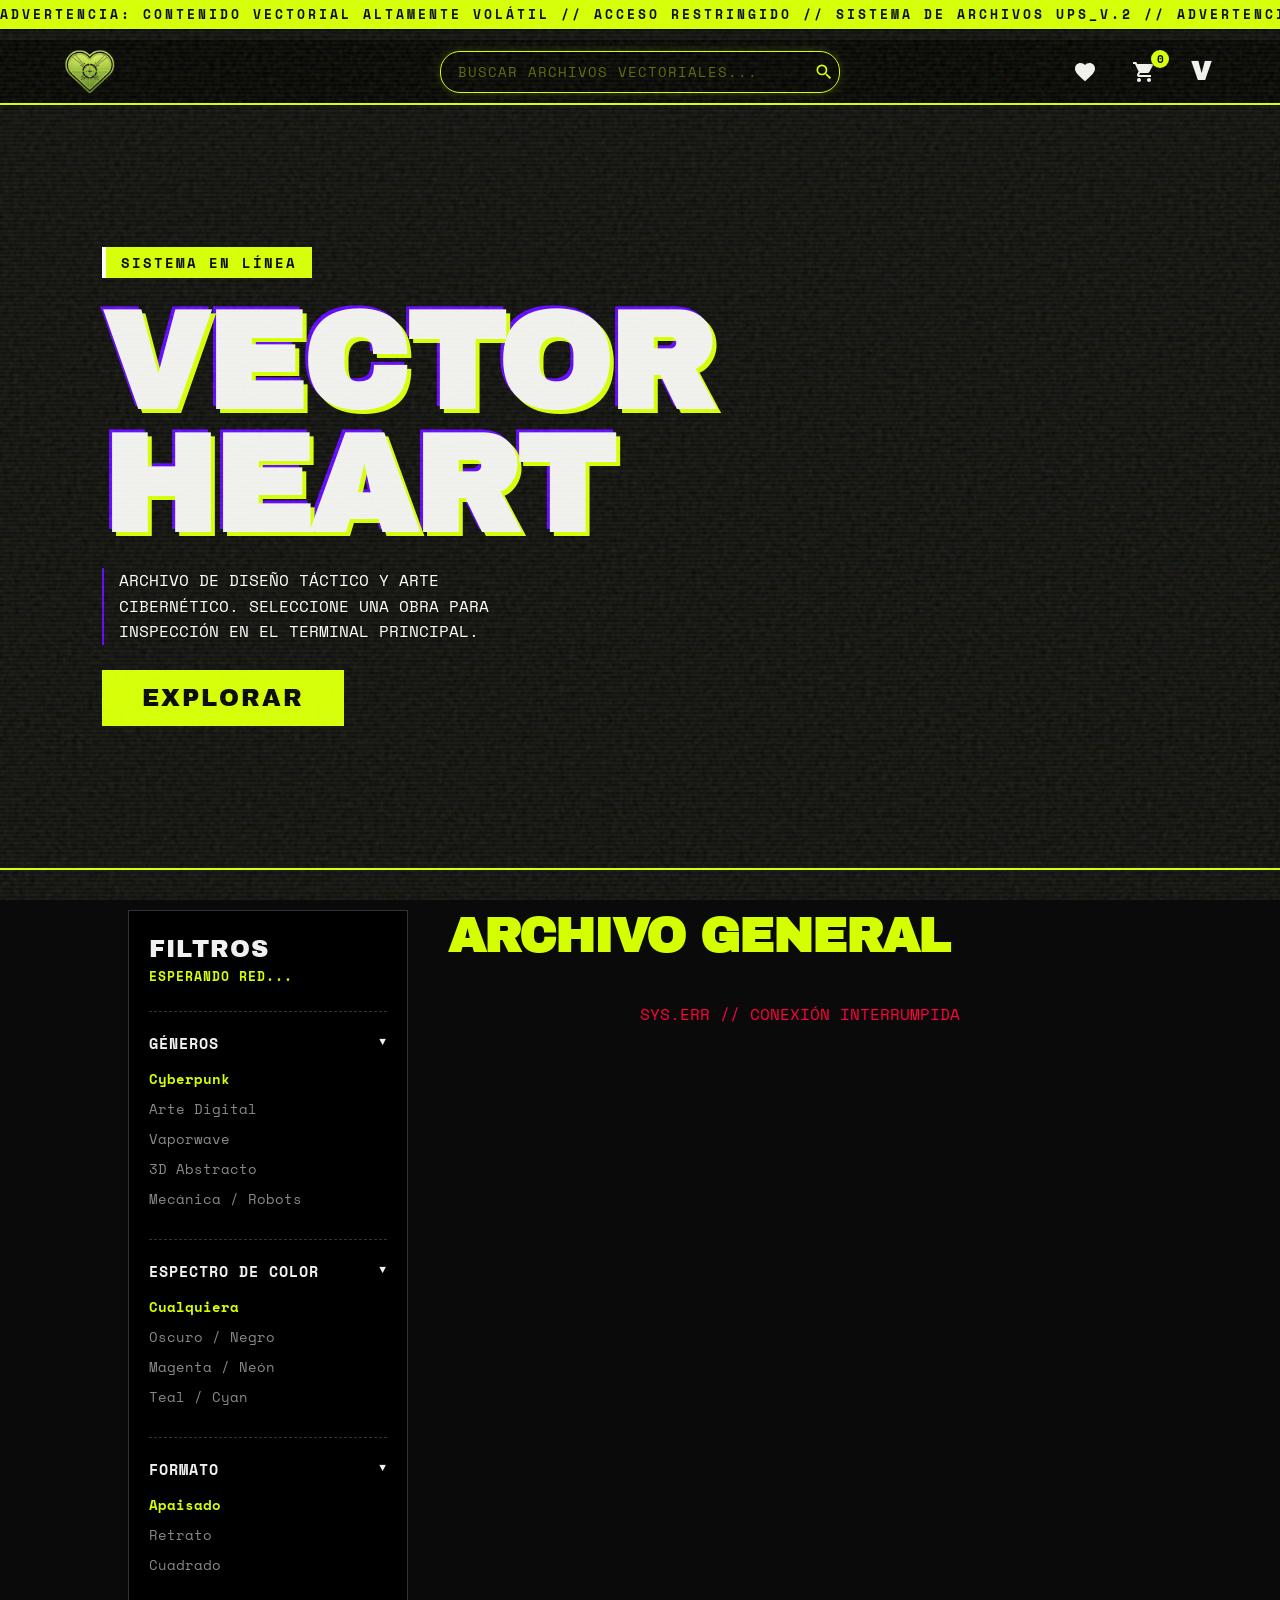
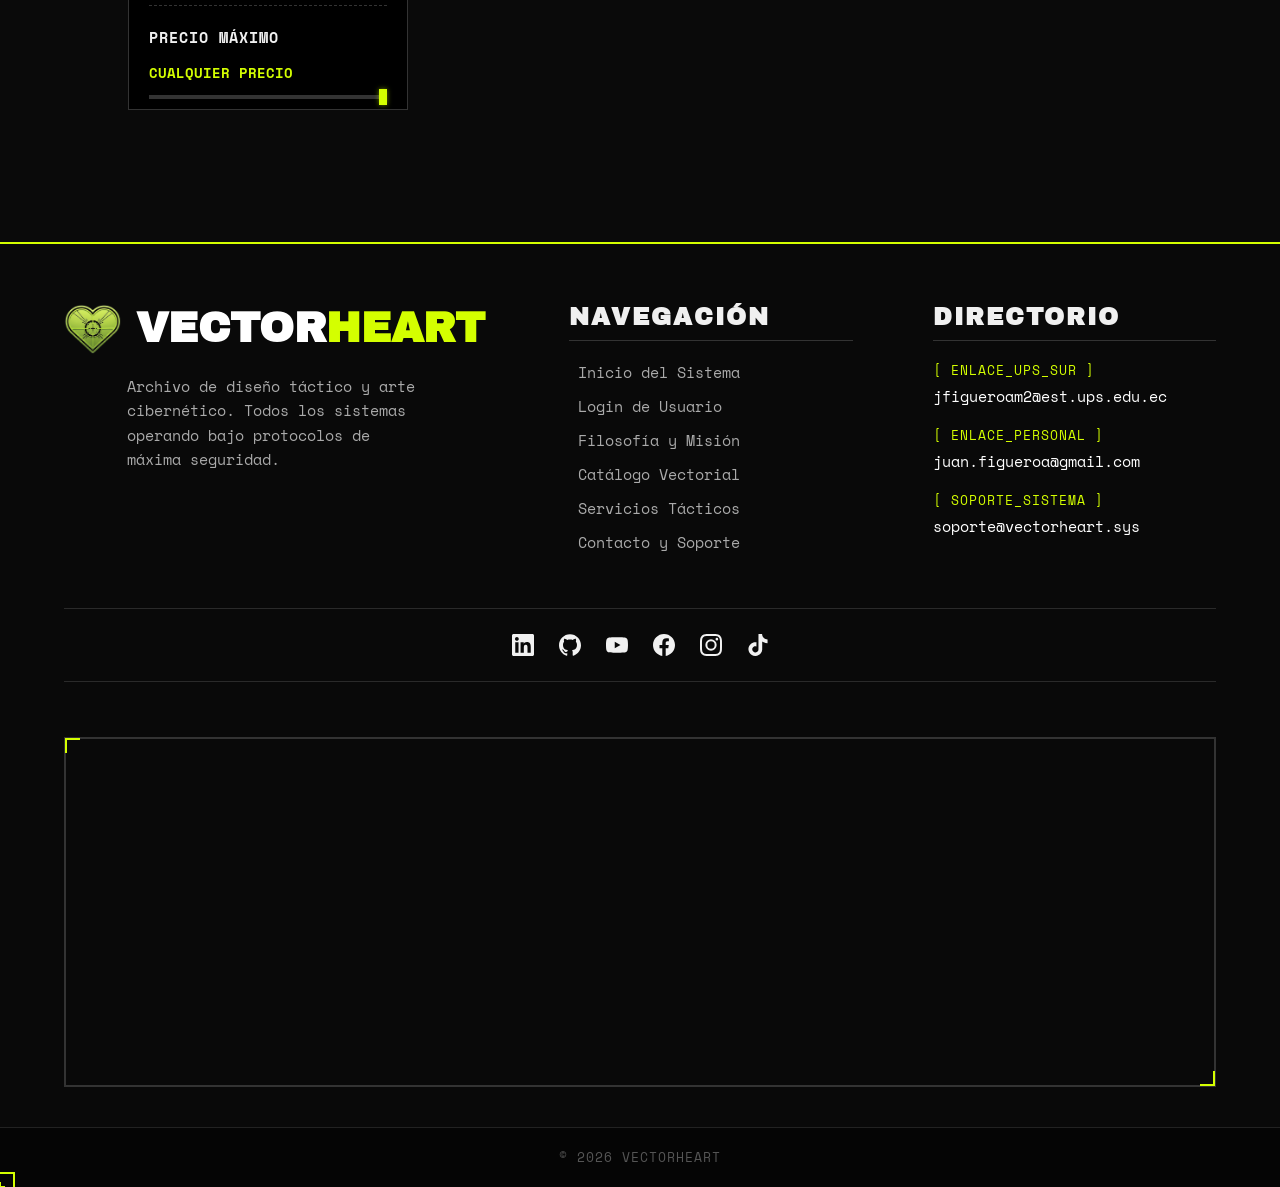
==== commit 3e9943c7: "vectorheart-ecommerce beta 0.4.2" ====
--- a/src/index.html
+++ b/src/index.html
@@ -156,7 +156,16 @@
       </div>
 
       <!-- 2. Imagen -->
-      <div class="modal-image-vertical">
+      <div style="display: flex; justify-content: flex-end; margin-bottom: 10px;">
+        <button id="btnModo3D" class="icon-btn" data-target="true" title="Activar Prisma 3D" style="border: 1px dashed var(--primary); padding: 8px; color: var(--primary); background: rgba(10,10,10,0.8); border-radius: 4px;">
+          <svg viewBox="0 0 24 24" width="22" height="22" fill="none" stroke="currentColor" stroke-width="2" stroke-linecap="round" stroke-linejoin="round">
+            <path d="M21 16V8a2 2 0 0 0-1-1.73l-7-4a2 2 0 0 0-2 0l-7 4A2 2 0 0 0 3 8v8a2 2 0 0 0 1 1.73l7 4a2 2 0 0 0 2 0l7-4A2 2 0 0 0 21 16z"></path>
+            <polyline points="3.27 6.96 12 12.01 20.73 6.96"></polyline>
+            <line x1="12" y1="22.08" x2="12" y2="12"></line>
+          </svg>
+        </button>
+      </div>
+      <div class="modal-image-vertical" id="modalImageContainer">
         <div class="modal-image" id="modalImage"></div>
       </div>
 
--- a/src/css/style.css
+++ b/src/css/style.css
@@ -23,8 +23,9 @@
   --font-tech: 'Space Mono', monospace;        /* HUD y Datos (Eq. Fraktion Mono) */
 }
 
+/* REEMPLAZAR AL FINAL DE LA SECCIÓN 01 EN STYLE.CSS */
 *, *::before, *::after { margin: 0; padding: 0; box-sizing: border-box; }
-html, body { width: 100%; max-width: 100vw; overflow-x: hidden; }
+html, body { width: 100%; max-width: 100vw; overflow-x: clip; } /* FIX: 'clip' permite que el sidebar te siga */
 body { background-color: var(--bg); color: var(--text-light); font-family: var(--font-tech); padding-top: 40px; }
 
 /* ==========================================================================
@@ -163,6 +164,31 @@
 .modal-rating { color: var(--secondary); font-size: 1.8rem; letter-spacing: 3px; }
 .modal-desc-vertical { border-left: 2px solid var(--secondary); padding-left: 20px; }
 .modal-desc { line-height: 1.8; font-size: 1.05rem; color: #BBB; font-family: var(--font-tech); margin: 0; text-align: justify; }
+/* Preparación del entorno 3D */
+#modalImageContainer { perspective: 1200px; overflow: visible; }
+.modal-image { transform-style: preserve-3d; transition: transform 0.15s ease-out; position: relative; width: 100%; height: 100%; display: flex; justify-content: center; align-items: center; }
+.modal-image img { transition: transform 0.4s cubic-bezier(0.175, 0.885, 0.32, 1.275); z-index: 2; }
+
+/* Caras del Prisma 3D (Invisibles por defecto) */
+.modal-image::before, .modal-image::after { content: ''; position: absolute; top: 0; left: 0; width: 100%; height: 100%; pointer-events: none; opacity: 0; transition: all 0.4s ease; }
+
+/* EFECTO CUBO ACTIVO */
+.modal-image.is-3d img {
+  transform: translateZ(0px) scale(0.95); /* La imagen flota en el centro exacto */
+  filter: drop-shadow(0 0 30px rgba(0,0,0,0.9)) !important;
+}
+/* Cara Frontal (Cristal Neón) */
+.modal-image.is-3d::after {
+  opacity: 1; transform: translateZ(60px); z-index: 3;
+  border: 2px solid var(--primary);
+  box-shadow: inset 0 0 40px rgba(212, 255, 0, 0.1), 0 0 20px rgba(212, 255, 0, 0.2);
+}
+/* Cara Trasera (Fondo oscuro blindado) */
+.modal-image.is-3d::before {
+  opacity: 1; transform: translateZ(-60px); z-index: 1;
+  border: 1px dashed rgba(212, 255, 0, 0.4);
+  background: rgba(0, 0, 0, 0.7); /* Oscurece el fondo para dar profundidad */
+}
 
 /* ==========================================================================
    07. PANEL LATERAL DEL CARRITO
@@ -391,3 +417,16 @@
   .localization-controls { flex-direction: column; width: 100%; gap: 10px; }
   .loc-btn { justify-content: center; }
 }
+
+/* ==========================================================================
+   14. EFECTOS HOLOGRÁFICOS 3D (ESTUCHE TÁCTICO FLIP)
+   ========================================================================== */
+.flipper-container { position:relative; width:100%; height:350px; perspective:1000px; cursor:pointer; }
+.card-flipper { position:relative; width:100%; height:100%; transition:transform 0.6s cubic-bezier(0.4, 0, 0.2, 1); transform-style:preserve-3d; }
+.flipper-container:hover .card-flipper { transform:rotateY(180deg); }
+.card-front, .card-back { position:absolute; top:0; left:0; width:100%; height:100%; -webkit-backface-visibility:hidden; backface-visibility:hidden; overflow:hidden; }
+.card-front { z-index:2; transform:rotateY(0deg); background:#000; }
+.card-back { transform:rotateY(180deg); background:#050505; border-bottom:1px solid #333; display:flex; flex-direction:column; justify-content:center; align-items:center; text-align:center; padding:20px; box-shadow:inset 0 0 20px rgba(212,255,0,0.1); }
+.restricted-status { font-family:var(--font-heading); font-size:1.2rem; color:var(--text-light); margin:10px 0 0; letter-spacing:1px; }
+.tactical-barcode { width:80%; height:40px; background:linear-gradient(90deg, #000 5%, var(--primary) 5%, var(--primary) 10%, #000 10%, #000 15%, var(--primary) 15%, var(--primary) 25%, #000 25%, #000 30%, var(--primary) 30%, var(--primary) 32%, #000 32%, #000 40%, var(--primary) 40%, var(--primary) 45%, #000 45%, #000 55%, var(--primary) 55%, var(--primary) 60%, #000 60%, #000 65%, var(--primary) 65%, var(--primary) 80%, #000 80%, #000 85%, var(--primary) 85%, var(--primary) 90%, #000 90%); margin:15px 0; opacity:0.8; }
+.data-stream { font-size:0.85rem; color:var(--primary); font-family:var(--font-tech); margin:0; line-height:1.5; }
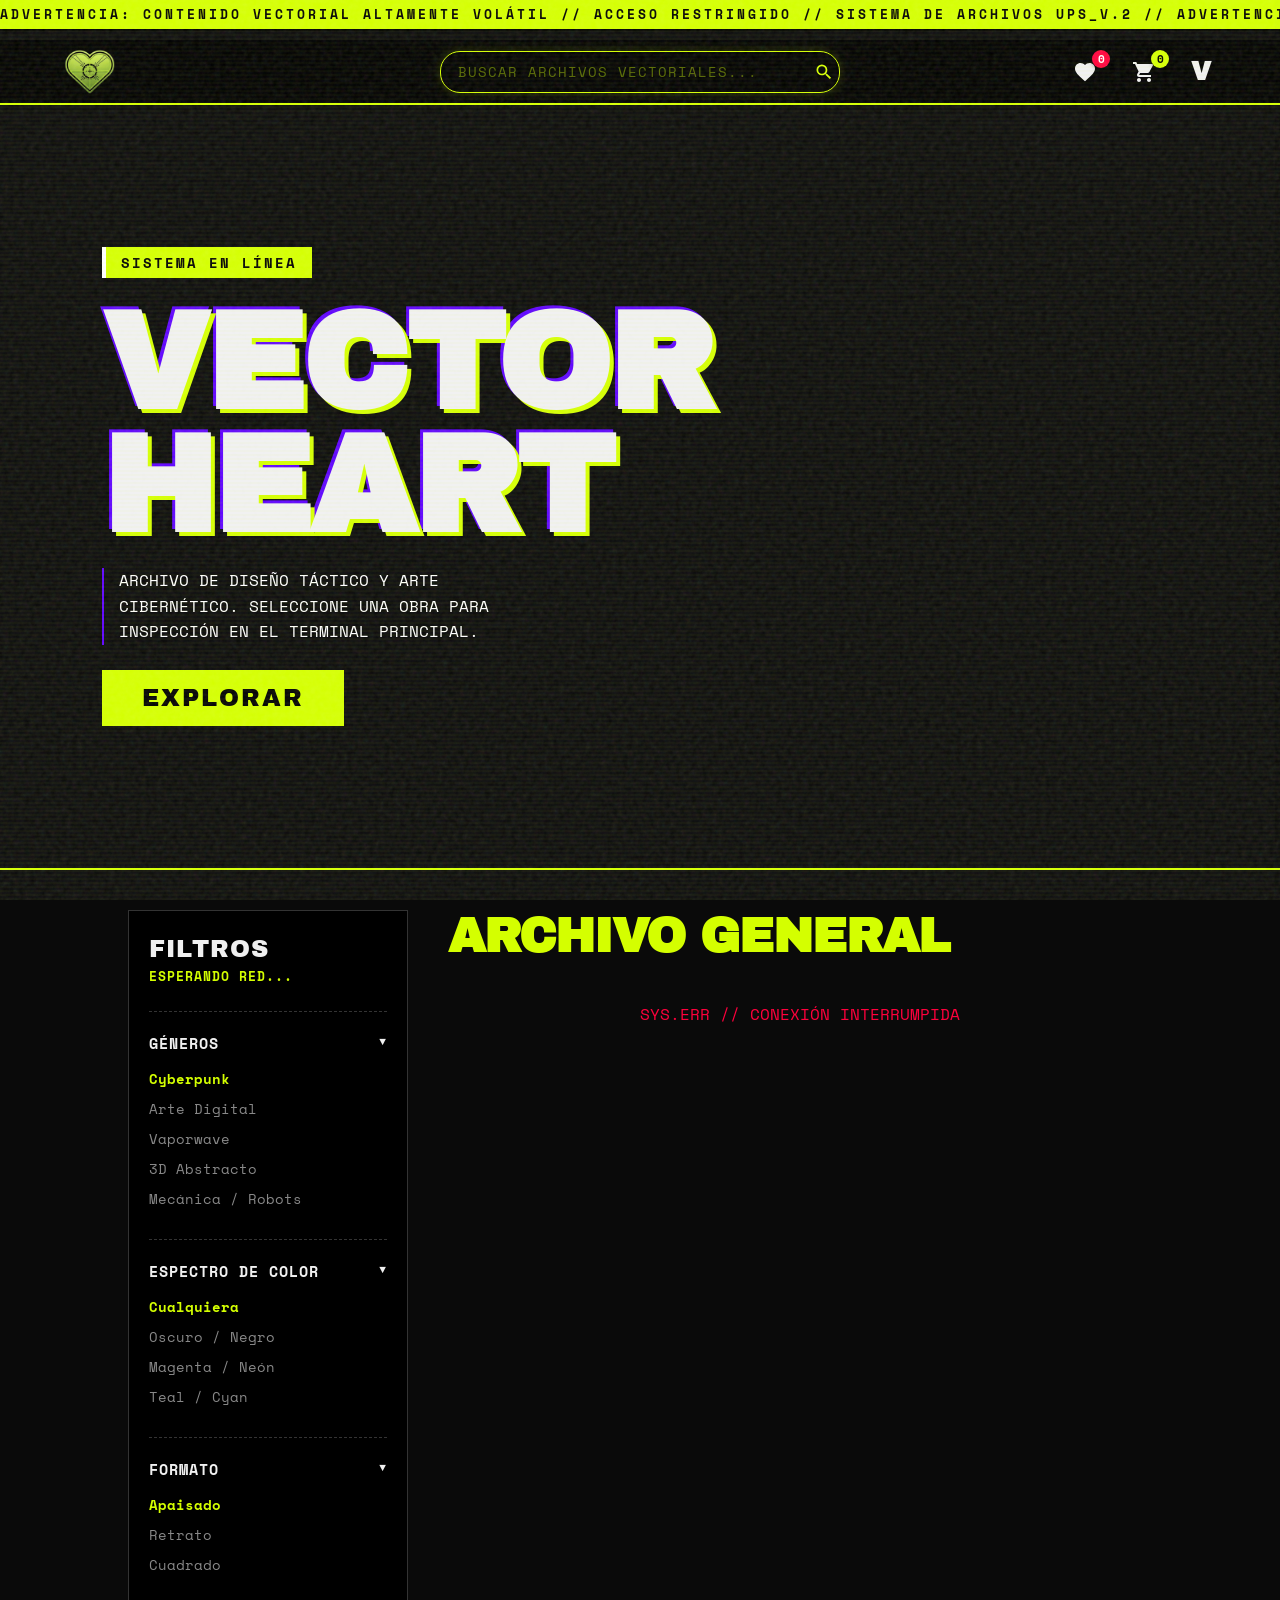
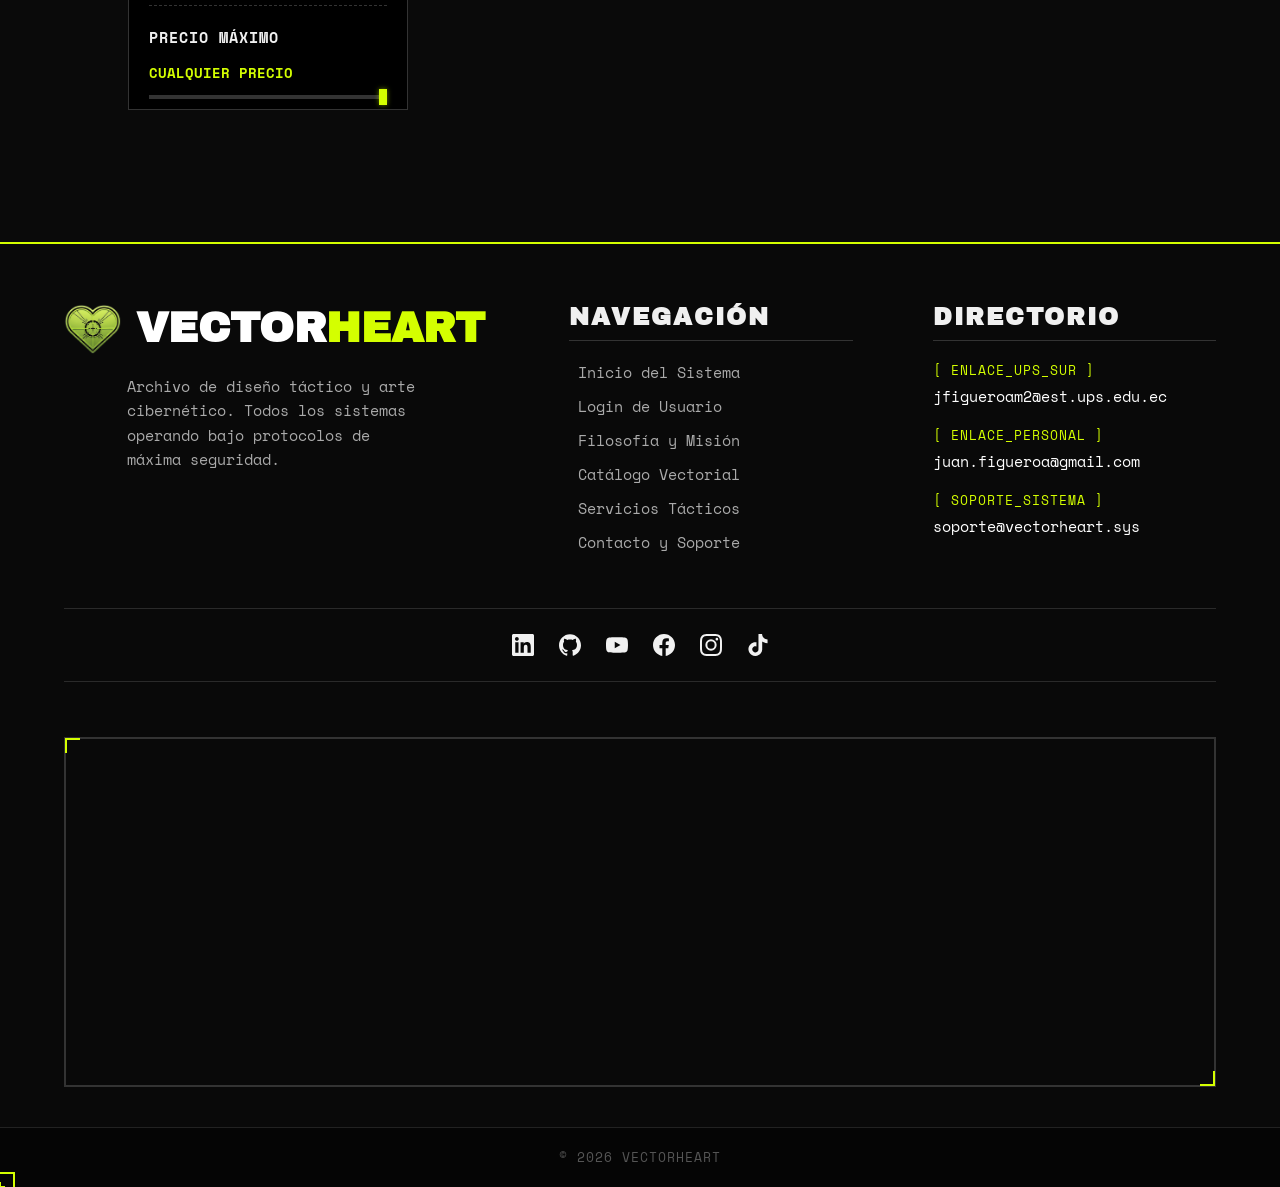
==== commit 8ce5c6b8: "vectorheart-ecommerce beta 0.4.8" ====
--- a/src/index.html
+++ b/src/index.html
@@ -53,6 +53,7 @@
   <div class="header-controls">
     <button id="favBtn" class="icon-btn" data-target="true" title="Favoritos">
       <svg viewBox="0 0 24 24" width="24" height="24" fill="currentColor"><path d="M12 21.35l-1.45-1.32C5.4 15.36 2 12.28 2 8.5 2 5.42 4.42 3 7.5 3c1.74 0 3.41.81 4.5 2.09C13.09 3.81 14.76 3 16.5 3 19.58 3 22 5.42 22 8.5c0 3.78-3.4 6.86-8.55 11.54L12 21.35z"/></svg>
+      <span class="cart-badge" id="favCountBadge" style="background: #FF003C; color: #FFF;">0</span>
     </button>
     <a href="#" class="cart-link icon-btn" data-target="true" title="Base de Datos">
       <svg viewBox="0 0 24 24" width="24" height="24" fill="currentColor"><path d="M7 18c-1.1 0-1.99.9-1.99 2S5.9 22 7 22s2-.9 2-2-.9-2-2-2zM1 2v2h2l3.6 7.59-1.35 2.45c-.16.28-.25.61-.25.96 0 1.1.9 2 2 2h12v-2H7.42c-.14 0-.25-.11-.25-.25l.03-.12.9-1.63h7.45c.75 0 1.41-.41 1.75-1.03l3.58-6.49c.08-.14.12-.31.12-.48 0-.55-.45-1-1-1H5.21l-.94-2H1zm16 16c-1.1 0-1.99.9-1.99 2s.89 2 1.99 2 2-.9 2-2-.9-2-2-2z"/></svg>
@@ -156,17 +157,26 @@
       </div>
 
       <!-- 2. Imagen -->
-      <div style="display: flex; justify-content: flex-end; margin-bottom: 10px;">
-        <button id="btnModo3D" class="icon-btn" data-target="true" title="Activar Prisma 3D" style="border: 1px dashed var(--primary); padding: 8px; color: var(--primary); background: rgba(10,10,10,0.8); border-radius: 4px;">
+      <div style="position: relative; width: 100%; margin-bottom: 30px;">
+
+        <button id="btnModo3D" class="icon-btn" data-target="true" title="Activar Prisma 3D" style="position: absolute; top: 15px; right: 15px; z-index: 100; border: 1px solid var(--primary); box-shadow: 0 0 10px rgba(212,255,0,0.3); padding: 8px; color: var(--primary); background: rgba(10,10,10,0.8); border-radius: 4px; cursor: pointer; transition: all 0.3s ease;">
           <svg viewBox="0 0 24 24" width="22" height="22" fill="none" stroke="currentColor" stroke-width="2" stroke-linecap="round" stroke-linejoin="round">
             <path d="M21 16V8a2 2 0 0 0-1-1.73l-7-4a2 2 0 0 0-2 0l-7 4A2 2 0 0 0 3 8v8a2 2 0 0 0 1 1.73l7 4a2 2 0 0 0 2 0l7-4A2 2 0 0 0 21 16z"></path>
             <polyline points="3.27 6.96 12 12.01 20.73 6.96"></polyline>
             <line x1="12" y1="22.08" x2="12" y2="12"></line>
           </svg>
         </button>
-      </div>
-      <div class="modal-image-vertical" id="modalImageContainer">
-        <div class="modal-image" id="modalImage"></div>
+
+        <div class="modal-image-vertical" id="modalImageContainer" style="overflow: visible; display: flex; justify-content: center; align-items: center; position: relative; margin-bottom: 0; height: 450px;">
+
+          <div class="modal-image" id="modalImageBase"></div>
+
+          <div class="cube-scene" id="cubeScene">
+            <div class="tactical-cube" id="tacticalCube">
+            </div>
+          </div>
+        </div>
+
       </div>
 
       <!-- 3. Metadatos Expandidos -->
@@ -269,6 +279,19 @@
     </div>
 
     <button class="btn-primary" style="width: 100%;" data-target="true">PROCESAR PAGO >></button>
+  </div>
+</div>
+
+<div class="fav-panel" id="favPanel">
+  <div class="fav-header">
+    <h2 style="color: #FF003C; margin: 0;">ARCHIVOS CLASIFICADOS</h2>
+    <button class="close-fav" id="closeFavBtn" data-target="true">X</button>
+  </div>
+
+  <div class="fav-items-container" id="favItemsContainer"></div>
+
+  <div class="fav-footer" style="margin-top: 20px; padding-top: 20px; border-top: 1px solid #333;">
+    <button id="btn-vaciar-favs" class="btn-purgar-favs" data-target="true">PURGAR FAVORITOS</button>
   </div>
 </div>
 
--- a/src/css/style.css
+++ b/src/css/style.css
@@ -164,31 +164,20 @@
 .modal-rating { color: var(--secondary); font-size: 1.8rem; letter-spacing: 3px; }
 .modal-desc-vertical { border-left: 2px solid var(--secondary); padding-left: 20px; }
 .modal-desc { line-height: 1.8; font-size: 1.05rem; color: #BBB; font-family: var(--font-tech); margin: 0; text-align: justify; }
-/* Preparación del entorno 3D */
-#modalImageContainer { perspective: 1200px; overflow: visible; }
-.modal-image { transform-style: preserve-3d; transition: transform 0.15s ease-out; position: relative; width: 100%; height: 100%; display: flex; justify-content: center; align-items: center; }
-.modal-image img { transition: transform 0.4s cubic-bezier(0.175, 0.885, 0.32, 1.275); z-index: 2; }
-
-/* Caras del Prisma 3D (Invisibles por defecto) */
-.modal-image::before, .modal-image::after { content: ''; position: absolute; top: 0; left: 0; width: 100%; height: 100%; pointer-events: none; opacity: 0; transition: all 0.4s ease; }
-
-/* EFECTO CUBO ACTIVO */
-.modal-image.is-3d img {
-  transform: translateZ(0px) scale(0.95); /* La imagen flota en el centro exacto */
-  filter: drop-shadow(0 0 30px rgba(0,0,0,0.9)) !important;
-}
-/* Cara Frontal (Cristal Neón) */
-.modal-image.is-3d::after {
-  opacity: 1; transform: translateZ(60px); z-index: 3;
-  border: 2px solid var(--primary);
-  box-shadow: inset 0 0 40px rgba(212, 255, 0, 0.1), 0 0 20px rgba(212, 255, 0, 0.2);
-}
-/* Cara Trasera (Fondo oscuro blindado) */
-.modal-image.is-3d::before {
-  opacity: 1; transform: translateZ(-60px); z-index: 1;
-  border: 1px dashed rgba(212, 255, 0, 0.4);
-  background: rgba(0, 0, 0, 0.7); /* Oscurece el fondo para dar profundidad */
-}
+/* ================= LÓGICA 3D MULTI-FORMA ================= */
+#modalImageContainer { perspective: 1200px; }
+.modal-image { width: 100%; height: 100%; transition: all 0.5s ease; }
+
+.cube-scene { position: absolute; top: 0; left: 0; width: 100%; height: 100%; display: flex; justify-content: center; align-items: center; opacity: 0; pointer-events: none; transition: opacity 0.5s ease; }
+
+.is-3d-active .modal-image { opacity: 0.15; filter: blur(8px); transform: scale(0.95); pointer-events: none; }
+.is-3d-active .cube-scene { opacity: 1; pointer-events: all; }
+
+/* Contenedor dinámico (JS ajustará su tamaño) */
+.tactical-cube { position: relative; transform-style: preserve-3d; transition: transform 0.1s linear; display: flex; justify-content: center; align-items: center; }
+
+/* Cara Base Universal */
+.cube-face { position: absolute; height: 260px; background-size: cover; background-position: center; border: 2px solid var(--primary); box-shadow: inset 0 0 50px rgba(0,0,0,0.9), 0 0 15px rgba(212,255,0,0.3); filter: contrast(110%); backface-visibility: visible; }
 
 /* ==========================================================================
    07. PANEL LATERAL DEL CARRITO
@@ -419,14 +408,27 @@
 }
 
 /* ==========================================================================
-   14. EFECTOS HOLOGRÁFICOS 3D (ESTUCHE TÁCTICO FLIP)
-   ========================================================================== */
-.flipper-container { position:relative; width:100%; height:350px; perspective:1000px; cursor:pointer; }
-.card-flipper { position:relative; width:100%; height:100%; transition:transform 0.6s cubic-bezier(0.4, 0, 0.2, 1); transform-style:preserve-3d; }
-.flipper-container:hover .card-flipper { transform:rotateY(180deg); }
-.card-front, .card-back { position:absolute; top:0; left:0; width:100%; height:100%; -webkit-backface-visibility:hidden; backface-visibility:hidden; overflow:hidden; }
-.card-front { z-index:2; transform:rotateY(0deg); background:#000; }
-.card-back { transform:rotateY(180deg); background:#050505; border-bottom:1px solid #333; display:flex; flex-direction:column; justify-content:center; align-items:center; text-align:center; padding:20px; box-shadow:inset 0 0 20px rgba(212,255,0,0.1); }
-.restricted-status { font-family:var(--font-heading); font-size:1.2rem; color:var(--text-light); margin:10px 0 0; letter-spacing:1px; }
-.tactical-barcode { width:80%; height:40px; background:linear-gradient(90deg, #000 5%, var(--primary) 5%, var(--primary) 10%, #000 10%, #000 15%, var(--primary) 15%, var(--primary) 25%, #000 25%, #000 30%, var(--primary) 30%, var(--primary) 32%, #000 32%, #000 40%, var(--primary) 40%, var(--primary) 45%, #000 45%, #000 55%, var(--primary) 55%, var(--primary) 60%, #000 60%, #000 65%, var(--primary) 65%, var(--primary) 80%, #000 80%, #000 85%, var(--primary) 85%, var(--primary) 90%, #000 90%); margin:15px 0; opacity:0.8; }
-.data-stream { font-size:0.85rem; color:var(--primary); font-family:var(--font-tech); margin:0; line-height:1.5; }
+   ACTUALIZACIÓN CROMÁTICA: PANELES Y BOTONES FAVORITOS
+   ========================================================================== */
+
+/* 1. Borde Blanco para el Carrito (Reescribe el borde oscuro) */
+.cart-panel { border-left: 2px solid #FFF !important; }
+
+/* 2. Panel de Favoritos (Borde Rojo) */
+.fav-panel { position: fixed; top: 0; right: -500px; width: 450px; height: 100vh; background: var(--bg); border-left: 2px solid #FF003C; z-index: 2000; padding: 40px; transition: right 0.4s cubic-bezier(0.25, 1, 0.5, 1); display: flex; flex-direction: column; color: var(--text-light); box-shadow: -10px 0 30px rgba(0,0,0,0.8); }
+.fav-panel.active { right: 0; }
+.fav-header { display: flex; justify-content: space-between; align-items: center; border-bottom: 1px solid #333; padding-bottom: 20px; margin-bottom: 20px; }
+.fav-header h2 { font-family: var(--font-tech); font-size: 1.2rem; letter-spacing: 1px; font-weight: normal; margin: 0; }
+.close-fav { background: none; border: none; color: #888; font-family: var(--font-tech); font-size: 1.2rem; transition: 0.3s; cursor: pointer; }
+.close-fav:hover { color: #FF003C; transform: scale(1.2); }
+
+.fav-items-container { flex: 1; overflow-y: auto; display: flex; flex-direction: column; padding-right: 5px; }
+.fav-items-container::-webkit-scrollbar { width: 4px; }
+.fav-items-container::-webkit-scrollbar-thumb { background: #333; }
+
+.btn-purgar-favs { background: #0A0A0A; border: 1px solid #333; color: #AAA; padding: 15px; font-family: var(--font-tech); font-size: 0.85rem; cursor: pointer; transition: 0.3s; text-transform: uppercase; font-weight: bold; letter-spacing: 1px; border-radius: 2px; width: 100%; }
+.btn-purgar-favs:hover { color: #FFF; border-color: #FF003C; background: #FF003C; }
+
+/* 3. Estilo reactivo del botón de corazón en las tarjetas */
+.fav-card-btn:hover { border-color: #FF003C !important; color: #FF003C !important; background: rgba(255,0,60,0.1) !important; }
+.fav-card-btn.is-fav { border-color: #FF003C !important; background: #FF003C !important; color: #000 !important; }
